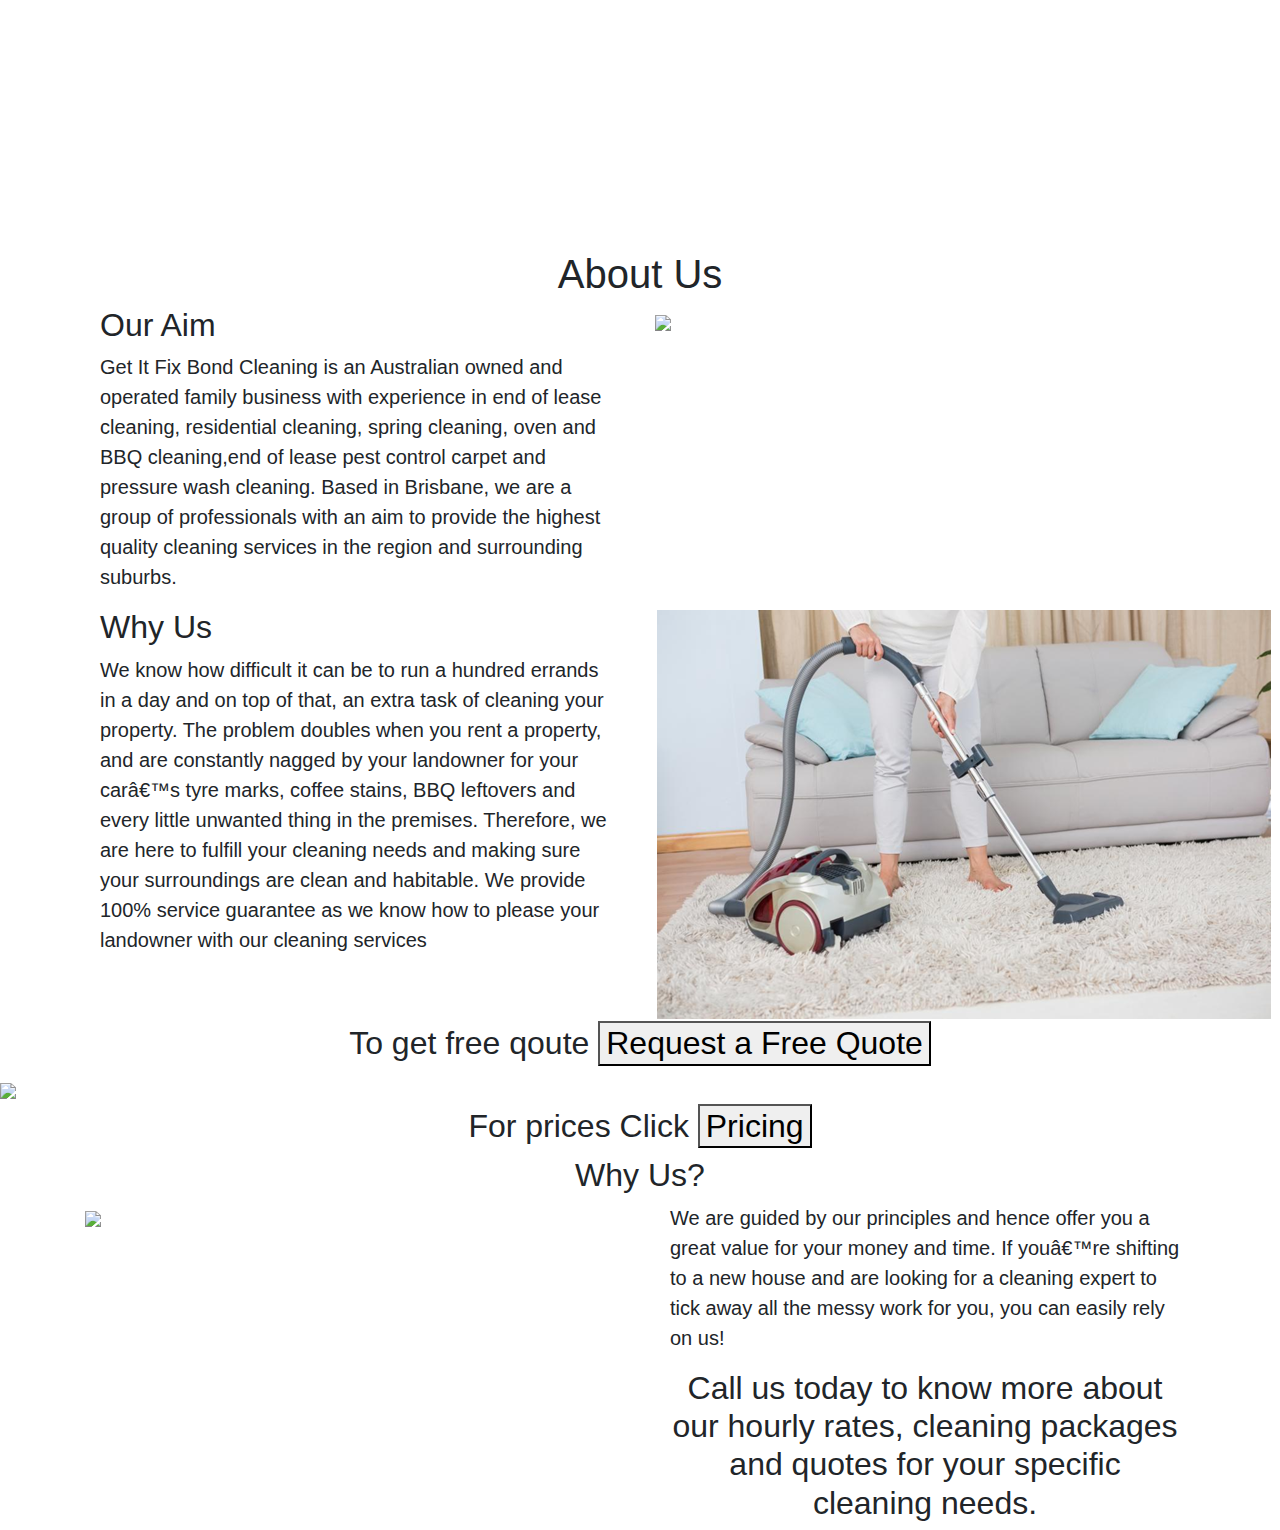
==== about_us.html @ 314d9e24 "Add files via upload" ====
<!DOCTYPE html>
  
  <html>
    <head>
     <!-- link to external css file -->
      <link type="text/css" rel="stylesheet" href="css/style.css">
      <link type="text/css" rel="stylesheet" href="css/main-responsive.css" media="screen and (max-width: 900px)">
      <link type="text/css" rel="stylesheet" href="css/responsive.css" media="screen and (max-width: 750px)">
      <link href="libs/bootstrap/css/bootstrap.min.css" rel="stylesheet">
      <script src="libs/bootstrap/js/bootstrap.min.js"></script>
      
      <!--Let browser know website is optimized for mobile-->
      <meta name="viewport" content="width=device-width, initial-scale=1.0"/><!-- 
      <meta http-equiv="Content-Type" content="text/html; charset=UTF-8">
      <meta http-equiv="X-UA-Compatible" content="IE=edge"> -->
      
      
    



    	<div class="about-top-div" >
   <h1 class="list-head " style="text-align: center;padding-top: 250px;float:center;"> About Us</h1>
  
</div>

    <div class="container">
     <div class="row">
     	<div class="col-md-6">
        <div class="container">
          <h2 class="about-into-head">Our Aim </h2>
     		<p>Get It Fix Bond Cleaning is an Australian owned and operated family business with experience in end
of lease cleaning, residential cleaning, spring cleaning, oven and BBQ cleaning,end of lease pest
control carpet and pressure wash cleaning.
Based in Brisbane, we are a group of professionals with an aim to provide the highest quality
cleaning services in the region and surrounding suburbs.
</p>
     	</div>
     </div>
     	<div class="col-md-6">
     		<img class="about-intro-img" src="images/t2.jpg">
     	</div>
     </div>
   </div>



   <div class="container">
     <div class="row">
      <div class="col-md-6">
        <div class="container">
          <h2 class="about-into-head3">Why Us </h2>
        <p>We know how difficult it can be to run a hundred errands in a day and on top of that, an extra task of
cleaning your property. The problem doubles when you rent a property, and are constantly nagged
by your landowner for your car’s tyre marks, coffee stains, BBQ leftovers and every little unwanted
thing in the premises.
Therefore, we are here to fulfill your cleaning needs and making sure your surroundings are clean
and habitable. We provide 100% service guarantee as we know how to please your landowner with
our cleaning services</p>
      </div>
     </div>
      <div class="col-md-6">
        <img class="about-intro-img" src="images/vac.png">
      </div>
     </div>
   </div>





<h2 class="about_quote text-center" > To get free qoute  <button class="about-button" type="submit">Request a Free Quote</button>
      </h2>

   <img class= "about-full-image" src= "images/h3.jpg">

   <h2 class="about_quote text-center" > For prices Click <button class="about-button" type="submit">Pricing</button>
      </h2>
       
  
   <h2 class="about-into-head2 text-center">Why Us? <br> </h2>
 <div class="container">
     <div class="row">
      <div class="col-md-6">
       <img class="about-intro-img2" src="images/t3.jpg">
     </div>
      <div class="col-md-6">
         <div class="container">
       
          <p> 
            We are guided by our principles and hence offer you a great value for your money and time. If you’re
shifting to a new house and are looking for a cleaning expert to tick away all the messy work for you,
you can easily rely on us!
          </p>

          <h2 class="about_quote text-center" > Call us today to know more about our hourly rates, cleaning packages and quotes for your specific
cleaning needs.
      </h2>
  
      </div>
      </div>
     </div>
   </div>
   
 </body>
  </html>
---- css/style.css ----
* {
    box-sizing: border-box;
}
 
html {
    width: 100%;
    min-height: 100%;
}
 

body {
    width: inherit;
    min-height: inherit;
    margin: 0;
    padding: 0;
    font-size: 1.25rem !important;
    /*position: fixed;*/
}

html, body {
    max-width: 100%;
    overflow-x: hidden;
}
.home-top-div {
  position: relative;
  width: 100%;
  height: auto;
  font-size: 18px;
  font-weight: bold;  
  background-color: #743125;
  padding: 0px 0px 20px 0px;
  color: #dbcdbd;
  /*background: linear-gradient(to right, rgb(139,195,74), rgb(0,128,0), rgb(0, 128, 64));*/
}

.home-top-info {
  margin-top: 25px;
}

.home-page-logo {
  height: 110px;
  width: 160px; 
  /*float: left; 
  margin-left: 4rem;*/
  padding: 5px 0px 15px 0px;
}


.z{
    height:500px;
}
.y{
    position:absolute;
    top:16.5%;
    left: 8%;
}

.home-item-space {
  margin-top: 10px;
}

.home-srv-img {
  height: 200px; 
  width: 300px;
}
.request-button {
  background-color: #3f7033;
  color: #dbcdbd;
  /*border-radius: 15px;*/
  border: 2px solid #3f7033;
  height: auto;
  padding: 8px;
  font-size: 16px;
  width: auto;
  /*margin-left: 10px;*/
}

.request-button:hover {
  background-color: #b24034;
}

.lifts {
  margin-top: 0px !important;
}

.nav-item {
  margin-top: 10px;
}
.nav-item-fill-back {
  background-color: #3f7033 !important;
  color: #dbcdbd !important;
}
nav {
    /*width: 99%;*/
    height: 5em;
}
/* change navbar background */
.navbar {
  background: #dbcdbd !important;

}
/* change navbar-brand color */
/*.navbar a.navbar-brand {
  color: red;
  margin-left: 20px;
  margin-right: 50px;
}*/
/* change navbar-brand color on hover */
.navbar a.navbar-brand:hover {
  color: green;
}
/*  change navbar li colors, also active one but not disabled one */
.navbar ul.navbar-nav li.nav-item a.nav-link {
  color: #743125;
  font-weight: bold;
  /*margin-left: 20px;
  margin-right: 20px;
  *//*margin-top: 20px;*/
}

.home-item-space {
    margin-top: 0px !important;
}

.navbar .nav-item .dropdown-menu {
  background: #dbcdbd;  
    text-align: center !important;
}
.navbar .nav-item .dropdown-menu .dropdown-item {
  background: #dbcdbd;
}

.dropdown-divider {
  border-top: 1px solid #743125 !important;
}
/* change navbar-toggler inside lines color (stroke) */
.navbar-light span.navbar-toggler-icon {
  background-image: url("data:image/svg+xml;charset=utf8,%3Csvg viewBox='0 0 32 32' xmlns='http://www.w3.org/2000/svg'%3E%3Cpath stroke='#dbcdbd' stroke-width='2' stroke-linecap='round' stroke-miterlimit='10' d='M4 8h24M4 16h24M4 24h24'/%3E%3C/svg%3E");
  color: black;
}
/* change hamburger button border color */
.navbar-light .navbar-toggler {
  border-color: #dbcdbd !important;
}


.fixed-back { 
  width: 100%;
  min-height: 400px;
  background-image: url('http://localhost/GetItFix/images/buck.jpg');
  background-attachment: fixed;
  padding: 0px !important;
  margin: 0px !important;
  background-repeat: no-repeat;
  background-size: cover;
}

.jumbotron {
  background-color: #dbcdbd !important;
  margin: 0px !important;
  text-align: center;
  font-size: 1.25rem;
  /*padding-left: ($spacer * .5) !important;
  padding-right: ($spacer * .5) !important;*/
}

.home-back {
  background-color: #dbcdbd !important;
}
/*.text-indent{
  margin-left: 7rem;
  margin-right: 7rem;
}*/

.jumbotron p {
  margin-bottom: 2rem;
}

.panel-transparent {
  background:  
    linear-gradient(
      rgba(0,0,0,0.3), 
      rgba(0,0,0,0.3)
    ),
    url('http://localhost/GetItFix/images/blue.jpg');
  width: 100%;
  min-height: 400px;
  /*background-image: url('http://localhost/GetItFix/images/ork1.jpg');*/
  background-attachment: fixed;
  padding: 0px !important;
  margin: 0px !important;
  background-repeat: no-repeat;
  background-size: cover;
}

.panel-transparent h2{
  /*background: rgba(122, 130, 136, 0.7)!important;*/
  text-align: center;
  padding: 20px;
}


.block {
    text-align: center;
    vertical-align: middle;
}
.circle {
    background: rgba(255, 255, 255, 0.5);
    border-radius: 50%;
    color: black;
    height: 300px;
    font-weight: bold;
    width: 300px;
    display: table;
    margin: 20px auto;
    margin-top: 5rem;
    margin-bottom: 5rem;
    padding: 20px;
}
.circle h3 {
    vertical-align: middle;
    margin-top: 10px;
}

.circle img {
    vertical-align: middle;
}

.first-block {
  margin-left: 7rem;
}

.second-block {
  margin-left: 3.5rem;
}

.main-service-box {
  /*margin-bottom: 5rem;*/
}
.services-box {
 height: 300px;
  width: auto;
  margin-left: 7rem;
  margin-right: 7rem;
  border: 1px solid red; 
}
.div-services {
  display: table;
  margin: 20px auto;
  height: auto;
  width: 300px;
  background-color: #dbcdbd;
  border: 1px solid #dbcdbd;
  text-align: center;
  z-index: 1000;
  box-shadow: 0 4px 8px 0 rgba(0, 0, 0, 0.2), 0 6px 20px 0 rgba(0, 0, 0, 0.19);
  margin-bottom: 5rem;
}

.div-services h5 {
  padding: 20px 20px 10px 20px;
}

.div-services p {
  padding: 0px 10px 20px 10px;
}

.service-btn {
    background-color: #3f7033;
    color: white;
    border: 2px solid #3f7033;
  padding: 5px 10px 5px 10px;
  margin-bottom: 10px;
}

.why {
  width: 100%;
  height: auto;
  background-color: #743125;
  color: #dbcdbd;
  text-align: center;
  padding-top: 3rem;
}

.why h2 {
  color: #00b5f1;
}

.why h4 {
  color: #00b5f1;
}

.why-img {
  margin-top: 3rem;
  width: 400px;
}

.request-form {
  width: 100%;
  height: auto;
  background-color: #d2c3ad;
  padding: 3rem;
}

.request-form h2{
  color: #743125;
  text-align: center;
}

.request-area {
}

.btn-whatever {
    background: #743125 !important;
    color: #ffffff;
    border-color: #743125 !important;

}
form {
  width: 70%;
  height: auto;
  vertical-align: middle;
  margin-left: 10rem;
  margin-top: 2rem;
  border: 4px solid #743125;
  border-radius: 10px;
  padding: 20px;  
  background-color: #d2c3ad;
  box-shadow: 0 1px 1px 0 rgba(0, 0, 0, 0.4), 0 1px 1px 0 rgba(0, 0, 0, 0.35);
}

form label {
  color: #743125; 
  font-size: 19px;
  font-weight: bold;
}

.form-control {
  background-color: #D2C3AD !important;
  border: 1px solid #dbcdbd !important;
  color: white !important;
  box-shadow: 0 1px 1px 0 rgba(0, 0, 0, 0.4), 0 1px 1px 0 rgba(0, 0, 0, 0.35);
}


.home-testimonials {
  background-image: url('http://localhost/GetItFix/images/map.jpg');
  width: 100%;
  height: auto;
  background-repeat: no-repeat;
  background-size: cover;
  opacity: 0.7;
}

.home-testimonials h2{
  /*background: rgba(115, 38, 38, 0.7);*/
  text-align: center;
  padding-top: 20px;
  color: #743125;
}

.talk-bubble {
  margin: 40px;
  display: inline-block;
  position: relative;
  width: 300px;
  height: auto;
  background-color: lightyellow;
  box-shadow: 4px 4px 8px 4px rgba(0, 0, 0, 0.4), 4px 6px 20px 4px rgba(0, 0, 0, 0.35);
}

.tri-right.btm-left:after{
  content: ' ';
  position: absolute;
  width: 0;
  height: 0;
  left: 0px;
  right: auto;
  top: auto;
  bottom: -20px;
  border: 22px solid;
  border-color: transparent transparent transparent lightyellow;
}

.tri-right.btm-right:after{
  content: ' ';
  position: absolute;
  width: 0;
  height: 0;
  left: auto;
  right: 0px;
  bottom: -20px;
  border: 12px solid;
  border-color: lightyellow lightyellow transparent transparent;
}


.talktext{
  padding: 1em;
  text-align: left;
  line-height: 1.5em;
}
.talktext p{
  /* remove webkit p margins */
  -webkit-margin-before: 0em;
  -webkit-margin-after: 0em;
}

.home-testimonials-review {
  position: relative;
  background: rgba(115, 38, 38, 0.7); 
  border-radius: 15px;
  color: white;
  width: 220px;
  padding: 10px 20px 10px 30px;
  margin: 30px 0px 0px 100px;
}

.home-round-img {
  position: absolute;
  bottom: 7.2rem;
  height: 120px;
  border: 2px solid #743125;
}

.home-round-img1 {
  position: absolute;
  bottom: 7.2rem;
  left: 19.5rem;
  height: 120px;
  border: 2px solid #743125;
}

.home-testimonials-base {
  height: 210px;
  width: 170px;
}

/*---------start of footer------------*/
footer {
  background-color: #3e4551;
  color: white;
  width: 100%;
}

.footer-copyright {
  background-color: #323741;
  color: grey;
}

.footer-copyright a{
  color: white;
}

.list-unstyled a {
  color: white;
}

.btn-footer {
  background-color: #3f7033;
  border-color: #3f7033;
}

.btn-footer:hover {
  background-color: #323741;
  border: 3px solid #3f7033;
  color: #3f7033;
}

i {
  padding: 20px;
  width: 58px;
  text-align: center;
  color: white;
  border-radius: 50%;
  z-index: 1000;
  box-shadow: 0 4px 8px 0 rgba(0, 0, 0, 0.2), 0 6px 20px 0 rgba(0, 0, 0, 0.19);  
}

i:hover {
  box-shadow: 0 4px 8px 0 rgba(0, 0, 0, 0.35), 0 6px 20px 0 rgba(0, 0, 0, 0.25);
}
.fa-facebook {
  background-color: #3B5998;  
}

.fa-twitter {
  background-color: #55acee;
}

.fa-google-plus {
  background-color: #dd4b39;
  }





/*-----------------------------CONTACT US---------------------------------*/

.contact-top-div {
   background:  
    linear-gradient(
      rgba(63, 112, 51, 0.45), 
      rgba(63, 112, 51, 0.45)
    ),
    url('http://localhost/GetItFix/images/contact-us1.jpg');
  /*background-image: url('http://localhost/GetItFix/images/contact-us.jpg');*/
  height: 250px;
  width: 100%;
  background-repeat: no-repeat;
  background-size: cover;
  color: white;
}

.contact-top-div h1 {
  padding-top: 6rem;
}

.contact-us-div {
  width: 100%;
  height: auto;
  background-color: #dbcdbd;
  color: #743125;
  padding: 50px;
}

.contact-telephone{
  height: 140px;
}
.contact-control {
  width: 30%;
  height: 50px !important;
  border-radius: 5px;
  background-color: #dbcdbd;
  border: 2px solid #743125;
  margin: 40px 0px 0px 10px;
  padding: 0px !important;
}

.btn-contact {
  background: #743125 !important;
    color: #ffffff;
    border-color: #743125 !important;
    height: 50px;
    margin: -4px 0px 0px 10px;
}

.contact-get-back {
  background-color: #3f7033;
  width: 100%;
  text-align: center;
  padding: 30px;
  /*margin-top: 20px;*/
}

.contact-fill-form {
  width: 100%;
  height: auto;
  background-color: #dbcdbd;
}

.contact-head {
  text-align: center;
  color: #743125;
}

.contact-support {
  position: absolute;
  top: 0%;
  left: 0%;
  float: left;
  height: 196px;
  margin-left: 0px !important;
}
---- css/responsive.css ----
/*.navbar ul.navbar-nav li.nav-item a.nav-link {  
  margin-left: 10px !important;
  margin-right: 10px !important;
  margin-top: 20px;
}*/

nav {
    width: 0% !important;
    height: 0em !important;
}

.navbar {
    background: #743125 !important;
}

.request-button {
	padding: 5px !important;
}

.y {
    position: absolute;
    top: 16.5%;
    left: 30% !important;
}

.navbar-collapse {
    background: #dbcdbd;
        padding: 10px 180px 10px 50px;
    position: absolute;
    right: 0px;
    top: 30px;
    box-shadow: 0 4px 8px 0 rgba(0, 0, 0, 0.2), 0 6px 20px 0 rgba(0, 0, 0, 0.19);
    z-index: 1000;
}

#menu-main-nav {
	margin-left: 50px;
}

@media screen and (max-width: 400px) {
.navbar-collapse {
        padding: 10px 120px 10px 50px;
}
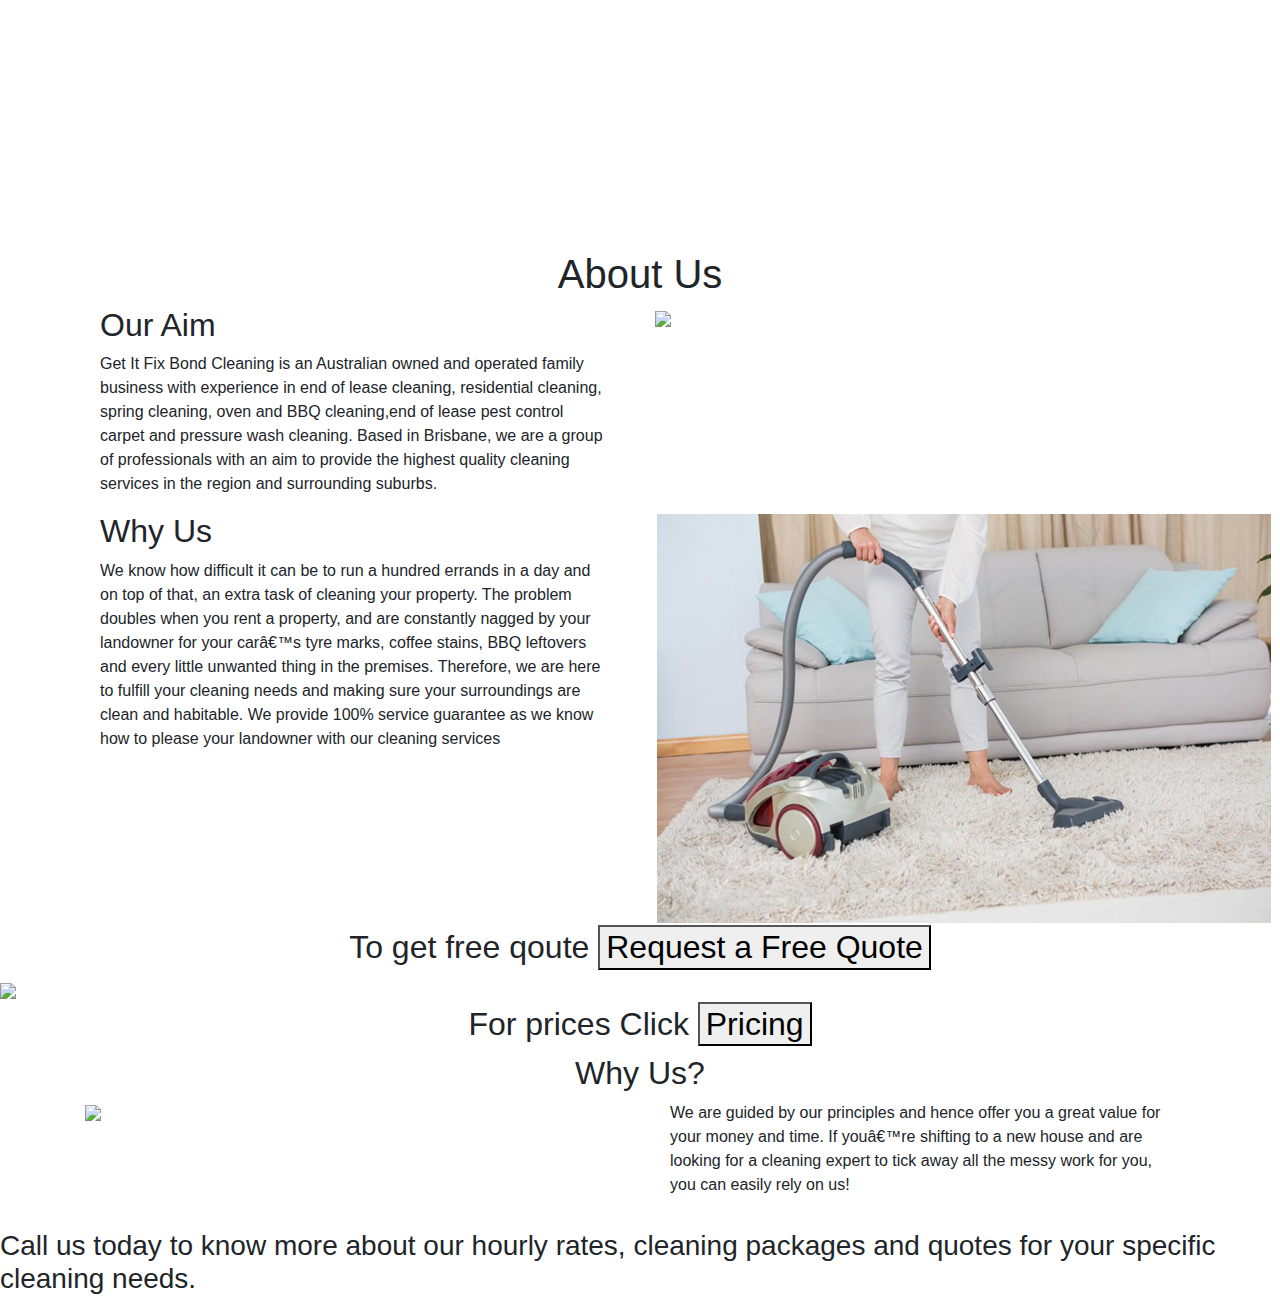
==== commit ecd48754: "Add files via upload" ====
--- a/about_us.html
+++ b/about_us.html
@@ -14,14 +14,16 @@
       <meta http-equiv="Content-Type" content="text/html; charset=UTF-8">
       <meta http-equiv="X-UA-Compatible" content="IE=edge"> -->
       
-      
+      </head>
+      <body>
     
 
 
 
     	<div class="about-top-div" >
+       
    <h1 class="list-head " style="text-align: center;padding-top: 250px;float:center;"> About Us</h1>
-  
+
 </div>
 
     <div class="container">
@@ -92,15 +94,15 @@
 shifting to a new house and are looking for a cleaning expert to tick away all the messy work for you,
 you can easily rely on us!
           </p>
-
-          <h2 class="about_quote text-center" > Call us today to know more about our hourly rates, cleaning packages and quotes for your specific
-cleaning needs.
-      </h2>
   
       </div>
       </div>
      </div>
    </div>
    
+   <div class="footer-about">
+      <p><h3>Call us today to know more about our hourly rates, cleaning packages and quotes for your specific
+          cleaning needs. </h3></p>
+    </div>
  </body>
   </html>
--- a/css/style.css
+++ b/css/style.css
@@ -13,7 +13,7 @@
     min-height: inherit;
     margin: 0;
     padding: 0;
-    font-size: 1.25rem !important;
+    font-size: 1rem !important;
     /*position: fixed;*/
 }
 
@@ -53,6 +53,7 @@
     position:absolute;
     top:16.5%;
     left: 8%;
+    z-index: 1000;
 }
 
 .home-item-space {
@@ -159,7 +160,6 @@
   background-color: #dbcdbd !important;
   margin: 0px !important;
   text-align: center;
-  font-size: 1.25rem;
   /*padding-left: ($spacer * .5) !important;
   padding-right: ($spacer * .5) !important;*/
 }
@@ -314,7 +314,7 @@
     background: #743125 !important;
     color: #ffffff;
     border-color: #743125 !important;
-
+    font-size: 1rem !important;
 }
 form {
   width: 70%;
@@ -331,7 +331,7 @@
 
 form label {
   color: #743125; 
-  font-size: 19px;
+  font-size: 1rem;
   font-weight: bold;
 }
 
@@ -339,6 +339,7 @@
   background-color: #D2C3AD !important;
   border: 1px solid #dbcdbd !important;
   color: white !important;
+  font-size: 1rem;
   box-shadow: 0 1px 1px 0 rgba(0, 0, 0, 0.4), 0 1px 1px 0 rgba(0, 0, 0, 0.35);
 }
 
@@ -352,7 +353,7 @@
   opacity: 0.7;
 }
 
-.home-testimonials h2{
+.home-testimonials h1{
   /*background: rgba(115, 38, 38, 0.7);*/
   text-align: center;
   padding-top: 20px;
@@ -406,6 +407,11 @@
   -webkit-margin-after: 0em;
 }
 
+.col-special {
+    flex: 0 0 50%;
+    max-width: 50%;
+}
+
 .home-testimonials-review {
   position: relative;
   background: rgba(115, 38, 38, 0.7); 
@@ -416,6 +422,15 @@
   margin: 30px 0px 0px 100px;
 }
 
+.home-testimonials-review1 {
+  position: relative;
+  background: rgba(115, 38, 38, 0.7); 
+  border-radius: 15px;
+  color: white;
+  width: 220px;
+  padding: 10px 20px 10px 20px;
+  margin: 30px 0px 0px 100px;
+}
 .home-round-img {
   position: absolute;
   bottom: 7.2rem;
@@ -572,4 +587,270 @@
   float: left;
   height: 196px;
   margin-left: 0px !important;
-}+}
+
+
+/*pest control css by lakhpreet singh*/
+.pest-main-img{
+  width: 100%;
+  height: 250px;
+  position: absolute;
+}
+
+.pest-top-div {
+  width: 100%;
+  height: 250px;
+  position: relative;
+}
+
+.pest-main-text {
+  color: white;
+  position: absolute;
+  top: 5rem;
+  left: 28rem;
+  z-index: 1000;
+  background-color: rgba(46, 51, 56, 0.3);
+}
+
+.pest-intro {
+  padding: 3rem 0rem 3rem 0rem;
+  background-color: #dbcdbd;
+}
+
+
+.pest-intro p {
+  margin: 10px 0px 30px 0px;
+  
+}
+
+.pest-slideshow {
+  background-color: lightgrey;
+}
+
+.pest-work {
+  background-color: #743125;
+  color: white;
+  text-align: center;
+  padding: 20px;
+}
+
+.pest-work span{
+  color: lightgrey;
+  font-size: 20px;
+}
+
+
+.slideshow-container {
+    max-width: 1000px;
+
+    position: relative;
+    margin: auto;
+  }
+
+    .active {
+    background-color: #717171;
+  }
+
+
+ .fade {
+    -webkit-animation-name: fade;
+    -webkit-animation-duration: 2.0s;
+    animation-name: fade;
+    animation-duration: 2.0s;
+  }
+
+  @-webkit-keyframes fade {
+    from {opacity: .9}
+    to {opacity: 1}
+  }
+
+  @keyframes fade {
+    from {opacity: .4}
+    to {opacity: 1}
+  }
+
+
+  @media only screen and (max-width: 300px) {
+ .text {font-size: 11px}
+  }
+  {
+  display: table;
+  margin: 10px auto;
+  height: auto;
+  width: 250px;
+  background-color: #f5f2ef;
+  border: 1px solid #ebe5e0;
+  text-align: center;
+  z-index: 1000;
+  box-shadow: 0 4px 8px 0 rgba(0, 0, 0, 0.2), 0 6px 20px 0 rgba(0, 0, 0, 0.19);
+
+}
+
+.pest-work1{
+  display: table;
+  margin: 10px auto;
+  height: 300px;
+  width: 250px;
+  background-color: #dbcdbd;
+  border: 1px solid #ebe5e0;
+  text-align: left;
+  box-shadow: 0 4px 8px 0 rgba(0,0,0,0.2), 0 6px 20px 0 rgba(0,0,0,0.19);
+  z-index: 1000;
+  font-size: 14px;
+  margin-bottom: 2rem;
+  margin-top: 4rem;
+}
+
+.pest-work1 h5 {
+  padding: 20px 20px 10px 20px;
+  background-color: #3f7033;
+  color: white;
+}
+
+
+
+.pest-work1 p {
+  padding: 0px 10px 10px 10px;
+
+  /*background-color: lightgrey;*/
+  } 
+  .pest-pic{
+    width: 100%;
+    height: auto;
+  }
+  .pest-work2{
+
+    background-color: #dbcdbd;
+  }
+
+
+
+/*------------------pricing starts-----------------*/
+
+
+
+.pricing-main-img{
+  width: 100%;
+  height: 250px;
+  position: absolute;
+}
+
+.pricing-top-div {
+  width: 100%;
+  height: 250px;
+  position: relative;
+
+}
+
+.pricing-main-text {
+  color: #743125;
+  position: absolute;
+  top: 5rem;
+  left: 35rem;
+  z-index: 1000;
+  
+
+}
+
+.pricing-main {
+  margin: 20px;
+  text-align: center;
+  text-align: left;
+  margin-top: 3rem;
+  margin-bottom: 3rem;
+  
+}
+
+
+
+.pricing1{
+  display: table;
+  margin: 10px auto;
+  height: 280px;
+  width: 250px;
+  background-color: #f5f2ef;
+  border: 1px solid #ebe5e0;
+  text-align: left;
+  box-shadow: 0 4px 8px 0 rgba(0,0,0,0.2), 0 6px 20px 0 rgba(0,0,0,0.19);
+  z-index: 1000;
+  font-size: 14px;
+  margin-bottom: 2rem;
+  margin-top: 4rem;
+}
+
+.pricing1 h5 {
+  padding: 20px 20px 10px 20px;
+  background-color: grey;
+}
+
+.pricing-color{
+  color: #dbcdbd;
+  background-color: #743125;
+  text-align: center;
+  padding: 30px;
+}
+
+.pricing-color {
+  background color: #743125;
+}
+
+
+.pricing1 p {
+  padding: 0px 10px 10px 10px;
+}
+
+table {
+  font-family: arial, sans-serif;
+  border-collapse: collapse;
+  width: 100%;
+  margin-top: 30px;
+  margin-bottom: 30px;
+}
+
+td, th {
+  border: 1px solid #dddddd;
+  text-align: left;
+  padding: 8px;
+}
+
+tr:nth-child(even) {
+  background-color: #dddddd;
+}
+
+.pricing-text {
+  margin: 20px;
+  text-align: center;
+  text-align: left;
+  margin-top: 3rem;
+}
+
+
+.pricing-text p {
+  margin: 10px 0px 30px 0px;
+  
+}
+.pricing-pest{
+  float: right;
+
+}
+
+}
+.pricing-cleaning{
+  float: right;
+
+}
+
+}
+.pricing-lawn{
+  float: right;
+
+}
+
+
+
+
+
+  
+
+
+
--- a/css/responsive.css
+++ b/css/responsive.css
@@ -37,7 +37,94 @@
 	margin-left: 50px;
 }
 
-@media screen and (max-width: 400px) {
+.div-services {
+    width: 300px;
+}
+
+.home-srv-img {
+  height: 200px; 
+  width: 300px;
+}
+
+@media screen and (max-width: 430px) {
 .navbar-collapse {
         padding: 10px 120px 10px 50px;
+}
+
+.div-services {
+    width: 300px;
+}
+
+.home-srv-img {
+  height: 200px; 
+  width: 300px;
+}
+
+form {
+    width: 100%;
+    margin-left: 0rem;
+}
+
+.home-testimonials-review1 {
+    margin: 30px 0px 0px 30px;
+}
+
+.home-round-img1 {
+    left: 15rem;
+}
+}
+
+@media screen and (max-width: 380px) {
+.home-testimonials-review1 {
+    margin: 30px 0px 0px 20px;
+}
+
+.home-round-img1 {
+    left: 14rem;
+}
+
+.talk-bubble {
+    margin: 20px;
+    width: 230px;
+}
+}
+
+@media screen and (max-width: 360px) {
+.home-round-img {
+    left: 2.5rem;
+}
+
+.home-testimonials-review {
+    width: 200px;
+    padding: 10px 20px 10px 55px;
+}
+
+.talk-bubble {
+    margin: 40px;
+}
+}
+
+@media screen and (max-width: 320px) {
+.talk-bubble {
+    margin: 20px;
+    width: 200px;
+}
+
+.home-round-img {
+    left: 1.5rem;
+}
+
+.home-testimonials-review {
+    width: 160px;
+    padding: 10px 20px 10px 40px;
+}
+
+.home-round-img1 {
+    left: 11.5rem;
+    bottom: 6.5rem;
+}
+
+.home-testimonials-review1 {
+    width: 180px;
+}
 }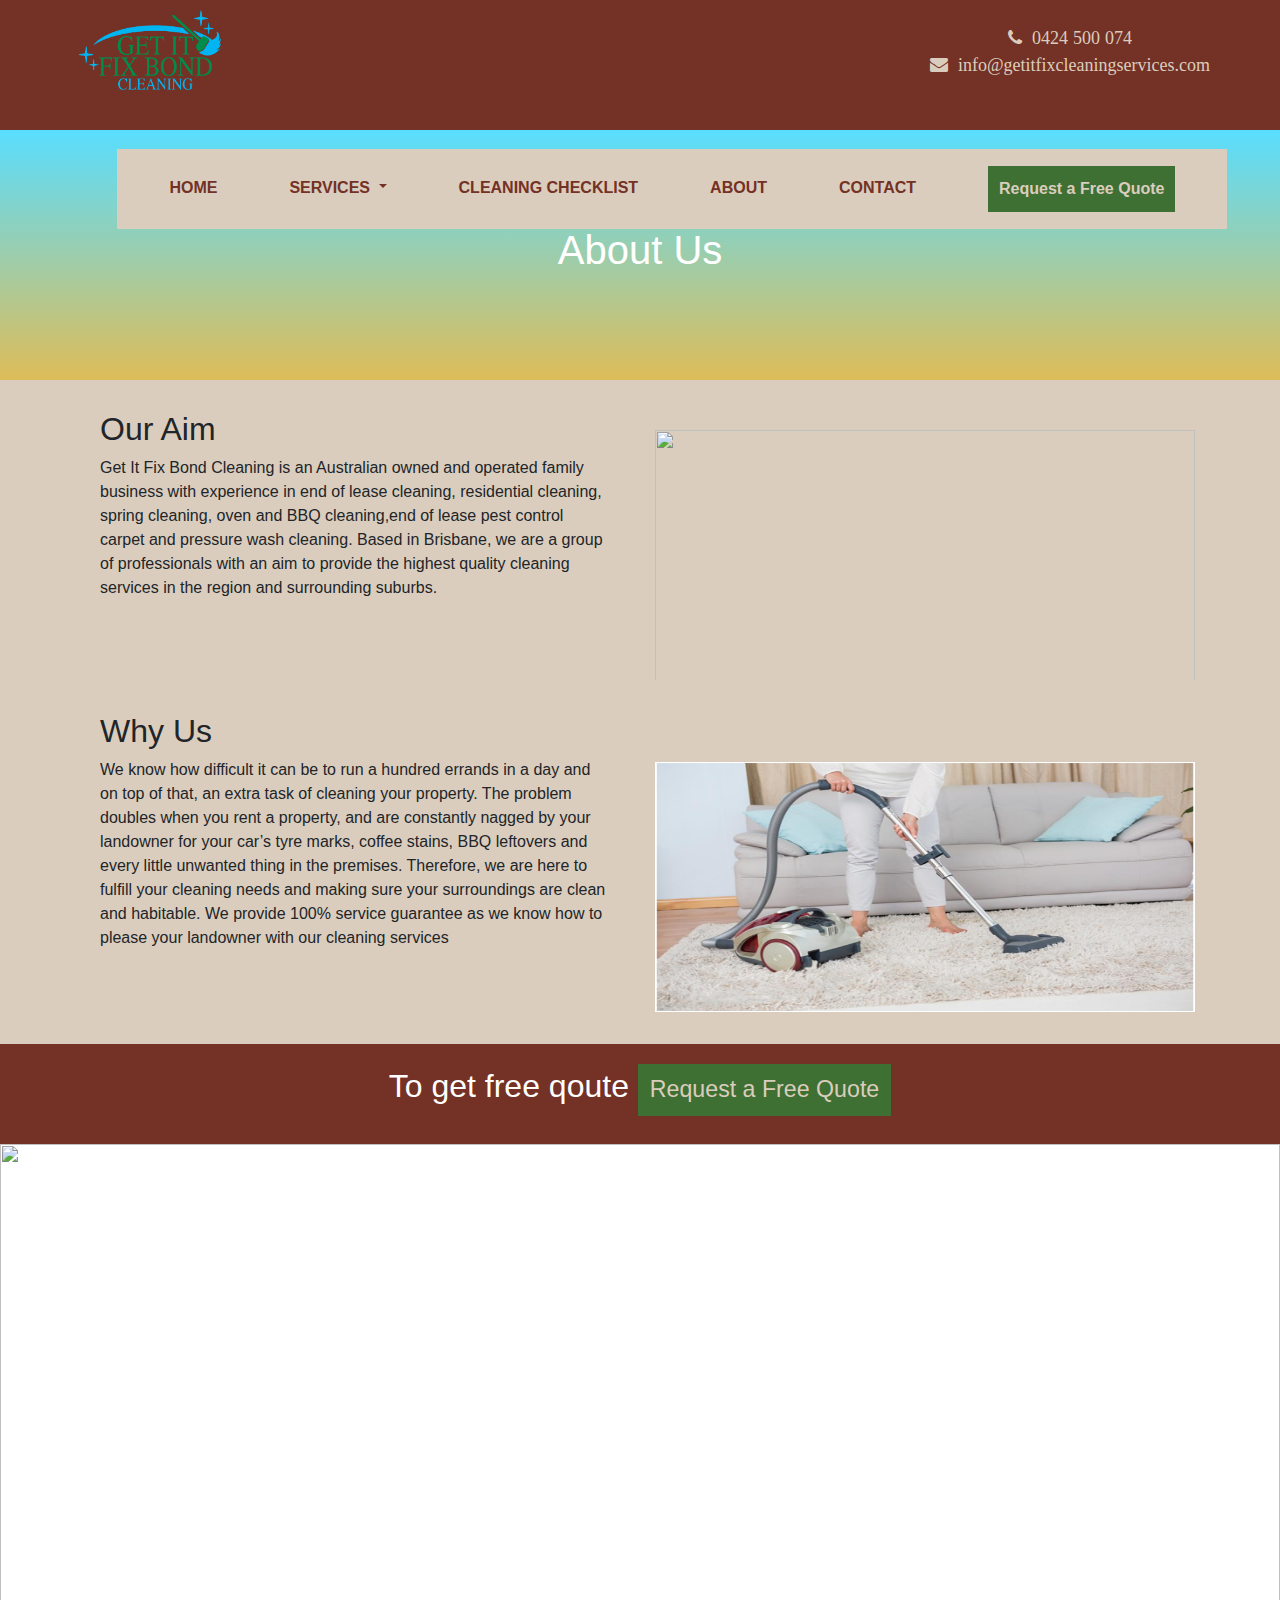
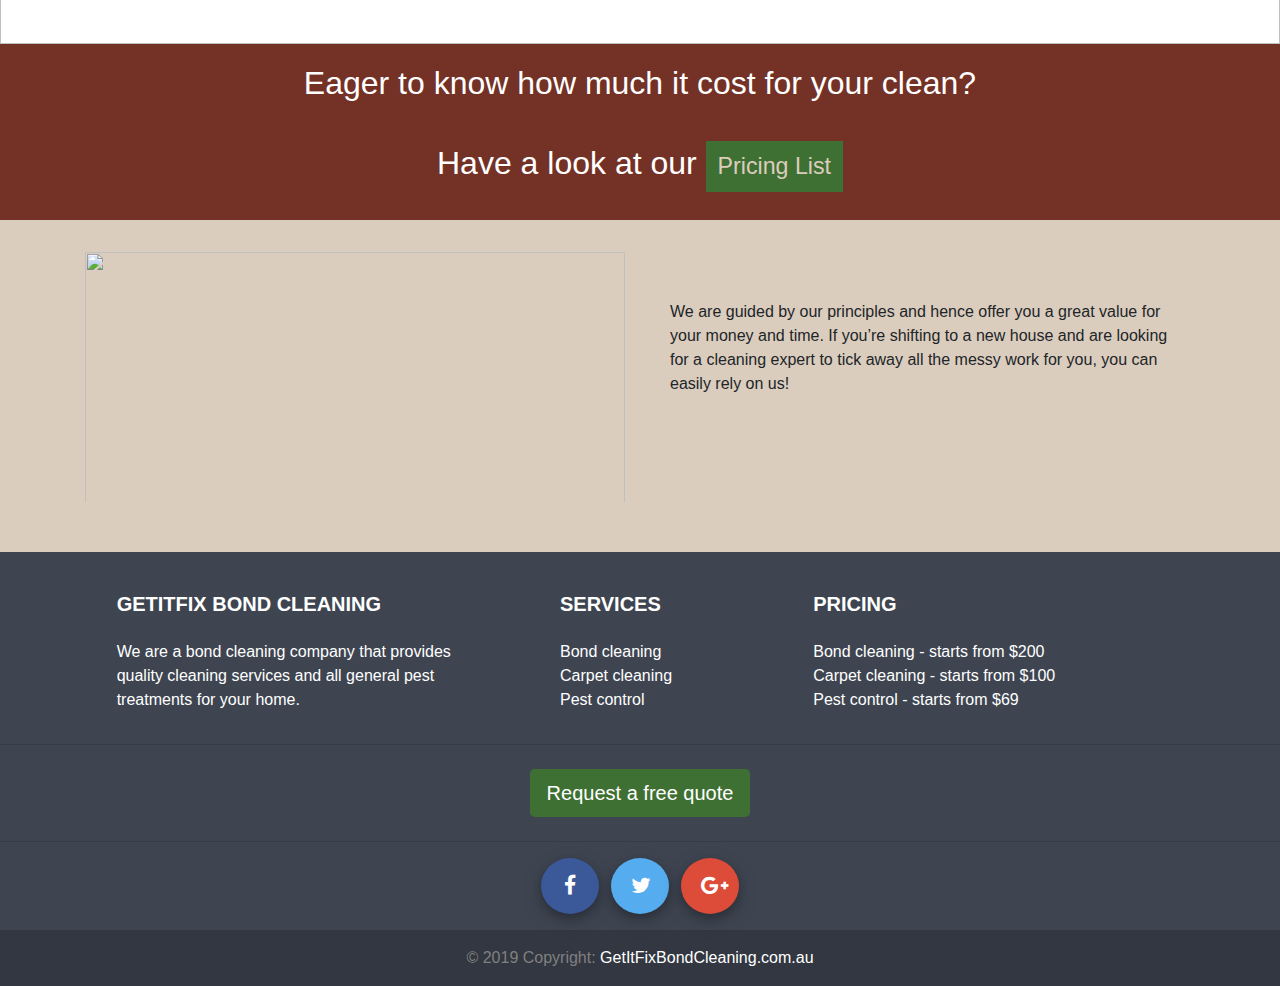
==== commit 449b43f5: "Bug Fixing in about us and checklist page" ====
--- a/about_us.html
+++ b/about_us.html
@@ -1,31 +1,76 @@
-<!DOCTYPE html>
-  
-  <html>
-    <head>
-     <!-- link to external css file -->
-      <link type="text/css" rel="stylesheet" href="css/style.css">
-      <link type="text/css" rel="stylesheet" href="css/main-responsive.css" media="screen and (max-width: 900px)">
-      <link type="text/css" rel="stylesheet" href="css/responsive.css" media="screen and (max-width: 750px)">
-      <link href="libs/bootstrap/css/bootstrap.min.css" rel="stylesheet">
-      <script src="libs/bootstrap/js/bootstrap.min.js"></script>
-      
-      <!--Let browser know website is optimized for mobile-->
-      <meta name="viewport" content="width=device-width, initial-scale=1.0"/><!-- 
-      <meta http-equiv="Content-Type" content="text/html; charset=UTF-8">
-      <meta http-equiv="X-UA-Compatible" content="IE=edge"> -->
-      
-      </head>
-      <body>
-    
-
-
-
-    	<div class="about-top-div" >
-       
-   <h1 class="list-head " style="text-align: center;padding-top: 250px;float:center;"> About Us</h1>
-
-</div>
-
+<!doctype html>
+<html>
+
+<head>
+    <meta charset="utf-8">
+    <meta name="viewport" content="width=device-width, initial-scale=1.0">
+    <title>GetItFix: About us</title>
+    <link rel="stylesheet" type="text/css" href="css/style.css" />
+    <link href="libs/bootstrap/css/bootstrap.min.css" rel="stylesheet">
+    <link rel="stylesheet" href="css/responsive3.css" media="screen and (max-width: 1075px)" />
+    <link rel="stylesheet" href="css/responsive2.css" media="screen and (max-width: 1024px)" />
+    <link rel="stylesheet" href="css/responsive1.css" media="screen and (max-width: 768px)" />
+    <link rel="stylesheet" href="css/responsive.css" media="screen and (max-width: 650px)" />
+    <link rel="stylesheet" href="https://cdnjs.cloudflare.com/ajax/libs/font-awesome/4.7.0/css/font-awesome.min.css">
+    <script src="libs/jquery-3.3.1.min.js"></script>
+    <script type="text/javascript" src="js/index.js"></script>
+    <script src="libs/bootstrap/js/bootstrap.min.js"></script>
+
+</head>
+<body>
+  <div class="home-header">
+            <div class="home-top-div">
+              <div class="container">
+              <div class="row">
+                <div class="col-special text-center">
+              <img class="home-page-logo float-md-left" src="images/logo_getitfix.png"> 
+            </div>
+            <div class="col-special text-center">
+            <div class="home-top-info float-md-right">
+                <div class="fa fa-phone">
+                  <span style="margin-left: 5px;">0424 500 074</span>
+            </div><br>
+            <div class="fa fa-envelope">
+            <span style="margin-left: 5px;">info@getitfixcleaningservices.com</div></span>          
+          </div>
+        </div>
+        </div>
+      </div>
+    </div>
+
+    <div class="container y">
+  <nav class="navbar navbar-expand-md navbar-light container">
+ <!--  <a class="navbar-brand" href="#"><img src="images/logo_getitfix.png" style="height: 100px; width: 100px;"> </a> -->
+  <button class="navbar-toggler" type="button" data-toggle="collapse" data-target="#navbarNav" aria-controls="navbarNav" aria-expanded="false" aria-label="Toggle navigation">
+    <span class="navbar-toggler-icon"></span>
+  </button>
+  <div class="collapse navbar-collapse" id="navbarNav">
+    <ul id="menu-main-nav" class="navbar-nav nav-fill w-100">
+     <li id="menu-item-42" class="nav-item menu-item menu-item-type-post_type menu-item-object-page menu-item-home current-menu-item page_item page-item-6 current_page_item menu-item-42"><a href="index.html" class="nav-link">HOME</a></li>
+     <li id="menu-item-963" class="nav-item menu-item menu-item-type-post_type menu-item-object-page menu-item-963 dropdown"><a href="#" class="nav-link home-item-space dropdown-toggle" data-toggle="dropdown" data_target="dropdown_target">SERVICES
+        <span class="caret"></span></a>
+        <div class="dropdown-menu" aria-labelledby="dropdown_target">
+          <a href="bond.html" class="dropdown-item">End of Lease Cleaning</a>
+          <div class="dropdown-divider"></div>
+          <a href="carpet.html" class="dropdown-item">End of Lease Carpet Steam Cleaning</a>
+          <div class="dropdown-divider"></div>
+          <a href="pest.html" class="dropdown-item">End of Lease Pest Control</a>
+        </div>
+      </li>
+     <li id="menu-item-40" class="nav-item menu-item menu-item-type-post_type menu-item-object-page menu-item-40"><a href="checklist.html" class="nav-link">CLEANING CHECKLIST</a></li>
+     <li id="menu-item-40" class="nav-item menu-item menu-item-type-post_type menu-item-object-page menu-item-40"><a href="about_us.html" class="nav-link">ABOUT</a></li>
+     <li id="menu-item-40" class="nav-item menu-item menu-item-type-post_type menu-item-object-page menu-item-40"><a href="contact.html" class="nav-link">CONTACT</a></li>
+     <li id="menu-item-40" class="nav-item menu-item menu-item-type-post_type menu-item-object-page menu-item-40 lifts"><a href="index.html" class="nav-link"><button class="request-button" type="submit">Request a Free Quote</button></a></li>
+</ul>
+</div>
+</nav>
+</div>
+</div>
+    <div class="about-top-div text-center">
+        <h1>About Us</h1>
+    </div>
+
+    <div class="about-intro-div">
     <div class="container">
      <div class="row">
      	<div class="col-md-6">
@@ -44,9 +89,9 @@
      	</div>
      </div>
    </div>
-
-
-
+ </div>
+
+  <div class="about-why-us-div">
    <div class="container">
      <div class="row">
       <div class="col-md-6">
@@ -66,21 +111,21 @@
       </div>
      </div>
    </div>
-
-
-
-
-
+</div>
+
+
+
+<div class="button-back">
 <h2 class="about_quote text-center" > To get free qoute  <button class="about-button" type="submit">Request a Free Quote</button>
       </h2>
-
+</div>
    <img class= "about-full-image" src= "images/h3.jpg">
-
-   <h2 class="about_quote text-center" > For prices Click <button class="about-button" type="submit">Pricing</button>
+<div class="button-back">
+   <h2 class="about_quote text-center" > Eager to know how much it cost for your clean? <br><br>Have a look at our  <button class="about-button" type="submit">Pricing List</button>
       </h2>
+    </div>
        
-  
-   <h2 class="about-into-head2 text-center">Why Us? <br> </h2>
+  <div class="about-workers">
  <div class="container">
      <div class="row">
       <div class="col-md-6">
@@ -89,7 +134,7 @@
       <div class="col-md-6">
          <div class="container">
        
-          <p> 
+          <p class="about-workers-text"> 
             We are guided by our principles and hence offer you a great value for your money and time. If you’re
 shifting to a new house and are looking for a cleaning expert to tick away all the messy work for you,
 you can easily rely on us!
@@ -99,10 +144,91 @@
       </div>
      </div>
    </div>
-   
-   <div class="footer-about">
-      <p><h3>Call us today to know more about our hourly rates, cleaning packages and quotes for your specific
-          cleaning needs. </h3></p>
-    </div>
+   </div>
+   <!-- Footer -->
+ <footer class="page-footer font-small stylish-color-dark pt-4">
+    <div class="container text-center text-md-left">
+
+      <div class="row">
+
+        <div class="col-md-4 mx-auto">
+
+          <h5 class="font-weight-bold text-uppercase mt-3 mb-4">GetItFix Bond Cleaning</h5>
+          <p>We are a bond cleaning company that provides quality cleaning services and all general pest treatments for your home.</p>
+
+        </div>
+
+        <hr class="clearfix w-100 d-md-none">
+
+        <div class="col-md-2 mx-auto">
+
+          <h5 class="font-weight-bold text-uppercase mt-3 mb-4">Services</h5>
+
+          <ul class="list-unstyled">
+            <li>
+              <a href="#!">Bond cleaning</a>
+            </li>
+            <li>
+              <a href="#!">Carpet cleaning</a>
+            </li>
+            <li>
+              <a href="#!">Pest control</a>
+            </li>
+            
+          </ul>
+
+        </div>
+      <div class="col-md-4 mx-auto">
+          <h5 class="font-weight-bold text-uppercase mt-3 mb-4">Pricing</h5>
+          <p>Bond cleaning - starts from $200
+            <br>
+          Carpet cleaning - starts from $100
+          <br>
+          Pest control - starts from $69
+        </p>
+
+        </div>
+        
+      </div>
+
+    </div>
+
+    <hr>
+
+    <ul class="list-unstyled list-inline text-center py-2">
+      
+      <li class="list-inline-item">
+        <a href="#!" class="btn btn-footer btn-lg btn-rounded">Request a free quote</a>
+      </li>
+    </ul>
+
+    <hr>
+
+    <ul class="list-unstyled list-inline text-center">
+      <li class="list-inline-item">
+        <a href="#">
+          <i class="fa fa-facebook fa-lg"> </i>
+        </a>
+      </li>
+      <li class="list-inline-item">
+        <a href="#">
+          <i class="fa fa-twitter fa-lg"> </i>
+        </a>
+      </li>
+      <li class="list-inline-item">
+        <a href="#">
+          <i class="fa fa-google-plus fa-lg"> </i>
+        </a>
+      </li>
+     
+    </ul>
+
+    <div class="footer-copyright text-center py-3">© 2019 Copyright:
+      <a href="https://mdbootstrap.com/education/bootstrap/">GetItFixBondCleaning.com.au</a>
+    </div>
+
+</footer> 
+<!-- Footer -->
+
  </body>
   </html>
--- a/css/style.css
+++ b/css/style.css
@@ -68,16 +68,19 @@
   background-color: #3f7033;
   color: #dbcdbd;
   /*border-radius: 15px;*/
-  border: 2px solid #3f7033;
+  border: 3px solid #3f7033;
   height: auto;
   padding: 8px;
   font-size: 16px;
   width: auto;
+  font-weight: bold;
   /*margin-left: 10px;*/
 }
 
 .request-button:hover {
-  background-color: #b24034;
+  background-color: #dbcdbd;
+  color: #3f7033;
+
 }
 
 .lifts {
@@ -516,8 +519,8 @@
 .contact-top-div {
    background:  
     linear-gradient(
-      rgba(63, 112, 51, 0.45), 
-      rgba(63, 112, 51, 0.45)
+      rgba(63, 112, 51, 0.65), 
+      rgba(63, 112, 51, 0.65)
     ),
     url('http://localhost/GetItFix/images/contact-us1.jpg');
   /*background-image: url('http://localhost/GetItFix/images/contact-us.jpg');*/
@@ -589,7 +592,6 @@
   margin-left: 0px !important;
 }
 
-
 /*pest control css by lakhpreet singh*/
 .pest-main-img{
   width: 100%;
@@ -598,9 +600,22 @@
 }
 
 .pest-top-div {
-  width: 100%;
+   background:  
+    linear-gradient(
+      rgba(63, 112, 51, 0.65), 
+      rgba(63, 112, 51, 0.65)
+    ),
+    url('http://localhost/GetItFix/images/grass1.jpg');
+  /*background-image: url('http://localhost/GetItFix/images/contact-us.jpg');*/
   height: 250px;
-  position: relative;
+  width: 100%;
+  background-repeat: no-repeat;
+  background-size: cover;
+  color: white;
+}
+
+.pest-top-div h1 {
+  padding-top: 6rem;
 }
 
 .pest-main-text {
@@ -624,7 +639,7 @@
 }
 
 .pest-slideshow {
-  background-color: lightgrey;
+  background-color: #dbcdbd;
 }
 
 .pest-work {
@@ -846,11 +861,436 @@
 
 }
 
-
-
-
-
+/*carpet cleaning done by manjeet kaur*/
+.carpet-top-div {
+   background:  
+    linear-gradient(
+      rgba(63, 112, 51, 0.65), 
+      rgba(0, 102, 204, 0.65)
+    ),
+    url('http://localhost/Bond/images/bond51.jpg');
+  /*background-image: url('http://localhost/GetItFix/images/contact-us.jpg');*/
+  height: 250px;
+  width: 100%;
+  background-repeat: no-repeat;
+  background-size: cover;
+  color: white;
+}
+
+.carpet-top-div h1 {
+  padding-top: 6rem;
+}
+
+.carpet-intro-div {  
+  padding: 3rem 0rem 3rem 0rem;
+  background-color: #dbcdbd;
+}
+
+.carpet-main-img{
+  width :100%;
+  height :250px;
+  position: absolute;
+}
+
+
+.carpet-top-div{
+  width: 100%;
+  height: 250px;
+  background-color: #dcbdbd;
+}
+
+.carpet-vacuum-div {
+    overflow: hidden;
+}
+.carpet-vacuum-img {
+    float: right;
+    width: 180px;
+    height: 360px;
+    background-color: #3F7033;
+}
+.carpet-vacuum-text-div {
+    overflow: hidden;
+    height: 360px;
+    background-color: #3F7033;
+}
+
+.carpet-vacuum-text {
+    margin-top: 20px;
+    height: 320px;
+    padding: 90px 50px 20px 150px;
+    background-color: #dbcdbd;
+    font-size: 1.75rem;
+}
+
+.vacuumpic {
+    height: 360;
+    width: 180;
+    position: absolute;
+}
+
+.carpet-price-starsts{
+  padding:30px;
+  text-align: center;
+  background-color:#743125;
+  color: #dbcdbd;
+}
+.carpet-price{  
+  background-color: #3F7033;
+  width: auto;
+  margin-left: 15rem;
+    font-size: 1.75rem;
+    padding: 10px 20px 10px 20px;
+
+  color: #dbcdbd;
+  border: 3px solid #3F7033;
+}
+.carpet-price:hover{
+background-color: #dbcdbd;
+  color: #3F7033;
+  /*font-weight: bold;*/
+}
+.carpet-process{
+  background-color:#dbcdbd;
+    padding-top: 20px;
+}
+.carpet-work-process{
+  display: table;
+  margin: 20px auto;
+  height: 400px;
+  width: 300px;
+  background-color: #dbcdbd;
+  border: 1px solid #dbcdbd;
+  text-align: center;
+  z-index: 1000;
+  box-shadow: 0 4px 8px 0 rgba(0, 0, 0, 0.2), 0 6px 20px 0 rgba(0, 0, 0, 0.19);
+  margin-bottom: 5rem;
+}
+
+.carpet-work-process h5 {
+  padding: 20px 20px 10px 20px;
+}
+.carpet-work-process p {
+  padding: 0px 10px 20px 10px;
+}
+.process-heading{
+  text-align: center;
+  padding: 14px 30px;
+  margin-top: 20px;
+}
+.carpet-process-img{
+  height: 200px; 
+    width: 300px;
+}
+
+
+/*..........bond cleaning..............*/
+.bond-main-img{
+  width :100%;
+  height :250px;
+  position: absolute;
+}
+.bond-top-div{
+  background:  
+    linear-gradient(
+      rgba(63, 112, 51, 0.65), 
+      rgba(0, 102, 204, 0.65)
+    ),
+    url('http://localhost/Bond/images/bond-cleaning-back.jpg');
+  /*background-image: url('http://localhost/GetItFix/images/contact-us.jpg');*/
+  height: 250px;
+  width: 100%;
+  background-repeat: no-repeat;
+  background-size: cover;
+  color: white;
+}
+
+.bond-top-div h1 {
+  padding-top: 6rem;
+}
+
+.bond-main-text{
+  color: white;
+  position: absolute;
+  top: 5rem;
+  left: 29rem;
+  z-index: 1000;
+  background-color: rgba(46, 51, 56, 0.3);
+}
+.bond-intro{
+  padding: 3rem 0rem 3rem 0rem;
+  background-color: #dbcdbd;
+}
+.bond-main-img{
+  width :100%;
+  height :250px;
+  position: absolute;
+}
+.bond-services{
+    background:  
+    linear-gradient(
+      rgba(204, 153, 0, 0.45), 
+      rgba(153, 204, 255, 0.45)
+    ),
+    url('http://localhost/GetItFix/images/banner1.jpg');
+  /*background-image: url('http://localhost/GetItFix/images/contact-us.jpg');*/
+  height: auto;
+  width: 100%;
+  background-repeat: no-repeat;
+  background-size: cover;
   
 
-
-
+}
+.bond-service-heading{
+  padding: 2rem 0rem 2rem 0rem;
+    background-color: #743125;
+    color: #dbcdbd;
+}
+.bond-services-list{
+  
+    padding: 2rem 0rem 2rem 30rem;
+}
+.bond-images{
+  height: 30px;
+  width: 30px;
+  margin-right: 20px;
+}
+
+.bond-services-ul li{
+  list-style: none;
+  margin-bottom: 20px;
+  font-size: 1.45rem;
+  opacity: 2000;
+}
+.bond-quote{
+  padding: 2rem 0rem 2rem 0rem;
+  background-color: #743125;
+  color: #dbcdbd;
+  align-content: center;
+}
+.bond-quote-button{
+  background-color: #3F7033;
+  border: 3px solid #3F7033;
+  color: #dbcdbd;
+  margin: 20px 0px 0px 35px;
+  padding: 15px  15px 15px 15px;
+}
+
+.bond-quote-button:hover {
+  background-color: #743125;
+  color: #3F7033;
+  font-weight: bold;
+}
+
+.bond-faq{
+  background-color: #dbcdbd;
+}
+.bond-faq-heading{
+  padding: 2rem 0rem 2rem 0rem;
+  text-align: center;
+}
+.bond-faq-list{
+  margin-top: 10px;
+}
+.bond-faq-content{
+  background-color: #3F7033;
+  border: 1px solid #dbcdbd;
+  z-index: 1000;
+  box-shadow: 0 4px 8px 0 rgba(0, 0, 0, 0.2), 0 6px 20px 0 rgba(0, 0, 0, 0.19);
+}
+.bond-faq-content P{
+  padding: 0px 10px 20px 10px;
+} 
+.bond-faq-btnS{
+  background-color: #3F7033;
+  color: #dbcdbd;
+}
+/*about-us done by ninderpal*/
+/*bug fixing and responsiveness done by Pawandeep kaur*/
+
+.about-top-div {
+  background:  
+    linear-gradient(
+      rgba(0, 204, 255, 0.65), 
+      rgba(204, 153, 0, 0.65)
+    ),
+    url('http://localhost/Bond/images/slide2.jpg');
+  /*background-image: url('http://localhost/GetItFix/images/contact-us.jpg');*/
+  height: 250px;
+  width: 100%;
+  background-repeat: no-repeat;
+  background-size: cover;
+  color: white;
+}
+
+.about-top-div h1 {
+  padding-top: 6rem;
+}
+
+.about-intro-img {
+  height: 300px;
+  width: 100%;
+}
+
+
+.about-into-head{
+    padding-top: 30px; 
+}
+
+.about-intro-img{
+  color: #3f7033;
+    padding-top: 50px;
+    height: 300px;
+    width: 100%; 
+    margin-bottom: 2rem;
+}
+
+.list-head{
+  color: #3f7033;
+  position: absolute;
+  top: 5rem;
+  left: 28rem;
+  z-index: 1000;
+  background-color: rgba(46, 51, 56, 0.3);
+}
+
+.about-intro-div {
+  background-color: #dbcdbd;
+  
+}
+
+.about-why-us-div {
+  background-color: #dbcdbd;
+}
+.about-into-head2{
+    padding-top: 50px; 
+}
+
+.about-intro-img2{
+  height: 300px;
+  width: 100%;
+  padding-bottom: 50px;
+  opacity: 10;
+}
+
+.footer {
+  position: fixed;
+  left: 0;
+  bottom: 0;
+  width: 100%;
+  background-color: red;
+  color: white;
+  text-align: center;
+}
+
+.footer-about{
+  left: 0;
+  bottom: 0;
+  width: 100%;
+  background-color: rgb(150, 103, 105);
+  color: white;
+  text-align: center;
+  background-color: #743125
+
+}
+.about-button {
+  background-color: #3f7033 ;
+  color: #dbcdbd ;
+  border: 2px solid #3f7033 ;
+  height: auto;
+  padding: 10px;
+  font-size: 1.45rem;
+  width: auto;
+
+}
+
+.about-workers-text {
+  margin-top: 3rem;
+}
+.about-workers {
+  background-color: #dbcdbd;
+  padding-top: 2rem;
+}
+
+.button-back{
+  background-color: #743125;
+  padding: 20px 0px 20px 0px;
+  color: white;
+}
+
+
+.about-button:hover {
+  background-color: #743125;
+}
+
+.about-full-image {
+  width:100%;
+  height: 500px;
+}
+
+.footer-about
+{
+  background-color: ##3f7033 !important;
+
+}
+
+
+
+/*checklist bug fixing done by Pawandeep kaur*/
+
+
+.Checklist-top-div {
+   background:  
+    linear-gradient(
+      rgba(51, 51, 204, 0.65), 
+      rgba(0, 153, 51, 0.65)
+    ),
+    url('http://localhost/Bond/images/service2.jpg');
+  /*background-image: url('http://localhost/GetItFix/images/contact-us.jpg');*/
+  height: 250px;
+  width: 100%;
+  background-repeat: no-repeat;
+  background-size: cover;
+  color: white;
+}
+
+.Checklist-top-div h1 {
+  padding-top: 6rem;
+}
+
+.check-head{
+  padding: 20px;
+  background-color: #743125;
+  color: #dbcdbd;
+}
+
+.checklist-head{
+  padding: 20px 0px 0px 20px;
+    }
+
+.checklist-img {
+  /*border: 2px solid red;*/
+  height: 300px;
+  width: 300px;
+  margin: 0px 0px 20px 0px;
+}
+
+.list-img1{
+  height:400px;
+ padding-top: 20px;
+
+}
+
+.list-img2{
+  padding-top: 20px;
+  width: 100%;
+  height:300px;
+}
+.checklist1{
+  background-color: #dbcdbd;
+  padding: 20px 0px 20px 0px;
+}
+
+.checklist2{
+  background-color: #c0a48c;
+  padding: 20px 0px 20px 0px;
+}--- a/css/responsive3.css
+++ b/css/responsive3.css
@@ -0,0 +1,10 @@
+.pest-work1 {
+    width: 220px;
+}
+
+@media screen and (max-width : 1075px)  {
+.y {
+	left: 4%;
+	top: 16.5%; 
+}
+}--- a/css/responsive2.css
+++ b/css/responsive2.css
@@ -0,0 +1,102 @@
+
+@media only screen 
+and (min-device-width : 1024px) 
+and (max-device-width : 1366px)  {
+    .y {
+    top: 7.25%;
+    left: 4%;
+}
+
+.pest-work1 {
+    width: 220px;
+}
+
+.carpet-vacuum-text {
+    padding: 80px 50px 20px 60px;
+    font-size: 1.75rem;
+}
+
+.carpet-price {
+    background-color: #3F7033;
+    width: auto;
+    margin-left: 15rem;
+    font-size: 1.75rem;
+    padding: 10px 20px 10px 20px;
+}
+}
+
+@media screen and (max-width : 1023px)  {
+    .y {
+	left: 4%;
+	top: 16.5%; 
+}
+}
+
+@media screen and (max-width: 1010px) {
+.y {
+    left: 2%;
+	top: 16.5%; 
+}
+}
+
+@media screen and (max-width: 991px) {
+.y {
+    left: 12%;
+	top: 16.5%; 
+}
+
+.col-md-4 {
+    flex: 1 0 100%;
+    max-width: 100%;
+}
+
+.div-services {
+    width: 500px;
+}
+
+.home-srv-img {
+  height: 300px; 
+  width: 500px;
+}
+
+.carpet-vacuum-text {
+    padding: 50px 50px 20px 100px;
+}
+
+form {
+    width: 90%;
+    margin-left: 2rem;
+}
+
+.col-md-3 {
+    -ms-flex: 0 0 25%;
+    flex: 0 0 50%;
+    max-width: 50%;
+}
+
+.pest-work1 {
+    width: 300px;
+}
+}
+
+@media screen and (max-width: 910px) {
+
+.carpet-vacuum-text {
+    padding: 30px 50px 20px 60px;
+}
+}
+
+@media screen and (max-width: 850px) {
+.y {
+    left: 8%;
+	top: 16.5%; 
+}
+
+.carpet-vacuum-text {
+    padding: 50px 50px 20px 60px;
+}
+
+.carpet-price {
+    margin-left: 10rem;
+}
+}--- a/css/responsive1.css
+++ b/css/responsive1.css
@@ -0,0 +1,191 @@
+
+@media only screen 
+and (min-device-width : 768px) 
+and (max-device-width : 1024px)  {
+
+body {
+    font-size: 1.45rem !important;
+}
+
+.home-header {
+    font-size: 1rem !important;    
+}
+    .y {
+    top: 9.5%;
+    left: 3%;
+}
+
+.col-md-4 {
+    flex: 1 0 100%;
+    max-width: 100%;
+}
+
+.div-services {
+    width: 500px;
+}
+
+.home-srv-img {
+  height: 300px; 
+  width: 500px;
+}
+
+form {
+    width: 90%;
+    margin-left: 2rem;
+}
+
+form label {
+    font-size: 1.45rem !important;
+}
+
+.form-control {
+    font-size: 1.45rem !important;
+}
+
+.btn-whatever {
+     font-size: 1.45rem !important;
+}
+
+.col-md-6 {
+    flex: 0 0 100%;
+    max-width: 100%;
+    }
+
+.talk-bubble {
+    margin: 40px 40px 40px 80px;
+    width: 500px;
+    }
+
+.home-round-img {
+    bottom: 5.2rem;
+    left: 5rem;
+    height: 150px;
+}
+
+.home-testimonials-review {
+    margin: 30px 0px 0px 185px;
+    font-size: 1.75rem;
+}
+
+.home-testimonials-review1 {
+    margin: 30px 0px 0px 115px;
+    font-size: 1.75rem;
+    width: 350px;
+}
+
+.home-round-img1 {
+    position: absolute;
+    bottom: 4.5rem;
+    /*left: : 28rem !important;*/
+    height: 170px;
+    left: 28rem;
+    border: 2px solid #743125;
+}
+
+.col-md-3 {
+    -ms-flex: 0 0 25%;
+    flex: 0 0 50%;
+    max-width: 50%;
+}
+
+.pest-work1 {
+    width: 300px;
+}
+
+.carpet-vacuum-text {
+    padding: 80px 50px 20px 60px;
+    font-size: 1.75rem;
+}
+
+.carpet-price {
+    background-color: #3F7033;
+    width: auto;
+    margin-left: 8rem;
+    font-size: 1.75rem;
+    padding: 10px 20px 10px 20px;
+}
+
+.about-full-image {
+    height: 400px;
+}
+
+.about-workers-text {
+    margin-top: 0rem;
+}
+
+.about-intro-img2 {
+    height: 300px;
+    width: 85%;
+    padding: 0px 0px 30px 70px;
+    opacity: 10;
+}
+
+.about-intro-img {
+    padding: 30px 0px 30px 50px;
+    height: 300px;
+    width: 85%;
+    margin-bottom: 2rem;
+}
+}
+
+@media screen and (max-width: 767px) {
+
+.col-special {
+    flex: 0 0 100%;
+    max-width: 100%;
+}
+
+.navbar-toggler {
+        display:block;
+    }
+
+nav {
+    width: 0% !important;
+    height: 0em !important;
+}
+
+.navbar {
+    background: #743125 !important;
+}
+
+.request-button {
+	padding: 5px !important;
+}
+
+.y {
+    position: absolute;
+    top: 16.5%;
+    left: 30% !important;
+}
+
+.navbar-collapse {
+    background: #dbcdbd;
+        padding: 10px 220px 10px 50px;
+    position: absolute;
+    right: 1px;
+    top: 30px;
+    box-shadow: 0 4px 8px 0 rgba(0, 0, 0, 0.2), 0 6px 20px 0 rgba(0, 0, 0, 0.19);
+    z-index: 1000;
+    /*padding: 20px;
+    float: left;
+    position: absolute;
+    top: 205% !important;
+    left: -80%;*/
+}
+
+#menu-main-nav {
+	margin-left: 85px;
+}
+
+.pest-work1 {
+    width: 250px;
+}
+
+.carpet-price {
+    margin-left: 5rem;
+}
+
+.about-full-image {
+    height: 400px;
+}
+}--- a/css/responsive.css
+++ b/css/responsive.css
@@ -46,6 +46,52 @@
   width: 300px;
 }
 
+.col-md-3 {
+    flex: 0 0 100%;
+    max-width: 100%;
+}
+
+.carpet-top-div h1 {
+    padding-top: 3rem;
+}
+
+.pest-work1 {
+    width: 300px;
+}
+
+.carpet-price {
+    margin-left: 3rem;
+}
+
+.about-full-image {
+    height: 300px;
+}
+
+@media screen and (max-width: 575px) {
+.carpet-price {
+    margin-left: 0.5rem;
+    font-size: 1.45rem;
+}
+
+.carpet-vacuum-text {
+    font-size: 1.45rem;
+}
+}
+
+@media screen and (max-width: 477px) { 
+.carpet-price {
+    margin-left: 0.5rem;
+    font-size: 1.25rem;
+}
+
+.carpet-vacuum-text {
+    font-size: 1.25rem;
+}
+
+.about-full-image {
+    height: 200px;
+}
+}
 @media screen and (max-width: 430px) {
 .navbar-collapse {
         padding: 10px 120px 10px 50px;
@@ -72,6 +118,27 @@
 .home-round-img1 {
     left: 15rem;
 }
+
+
+.carpet-vacuum-img {
+    width: 150px;
+}
+
+.carpet-vacuum-text {
+    padding: 80px 20px 20px 20px;
+}
+
+.carpet-price{ 
+    margin-left: 10px;
+}
+
+.about-workers-text {
+    margin-top: 0rem;
+}
+
+.about-button {
+    margin-top: 20px;
+}
 }
 
 @media screen and (max-width: 380px) {
@@ -87,6 +154,10 @@
     margin: 20px;
     width: 230px;
 }
+
+.carpet-price{ 
+    margin-left: 10px;
+}
 }
 
 @media screen and (max-width: 360px) {
@@ -101,6 +172,10 @@
 
 .talk-bubble {
     margin: 40px;
+}
+
+.carpet-vacuum-text {
+    padding: 50px 20px 20px 20px;
 }
 }
 
@@ -127,4 +202,13 @@
 .home-testimonials-review1 {
     width: 180px;
 }
+
+.carpet-price{ 
+    margin-left: 10px;
+    font-size: 1.15rem;
+}
+
+.carpet-vacuum-text {
+    font-size: 1.15rem;
+}
 }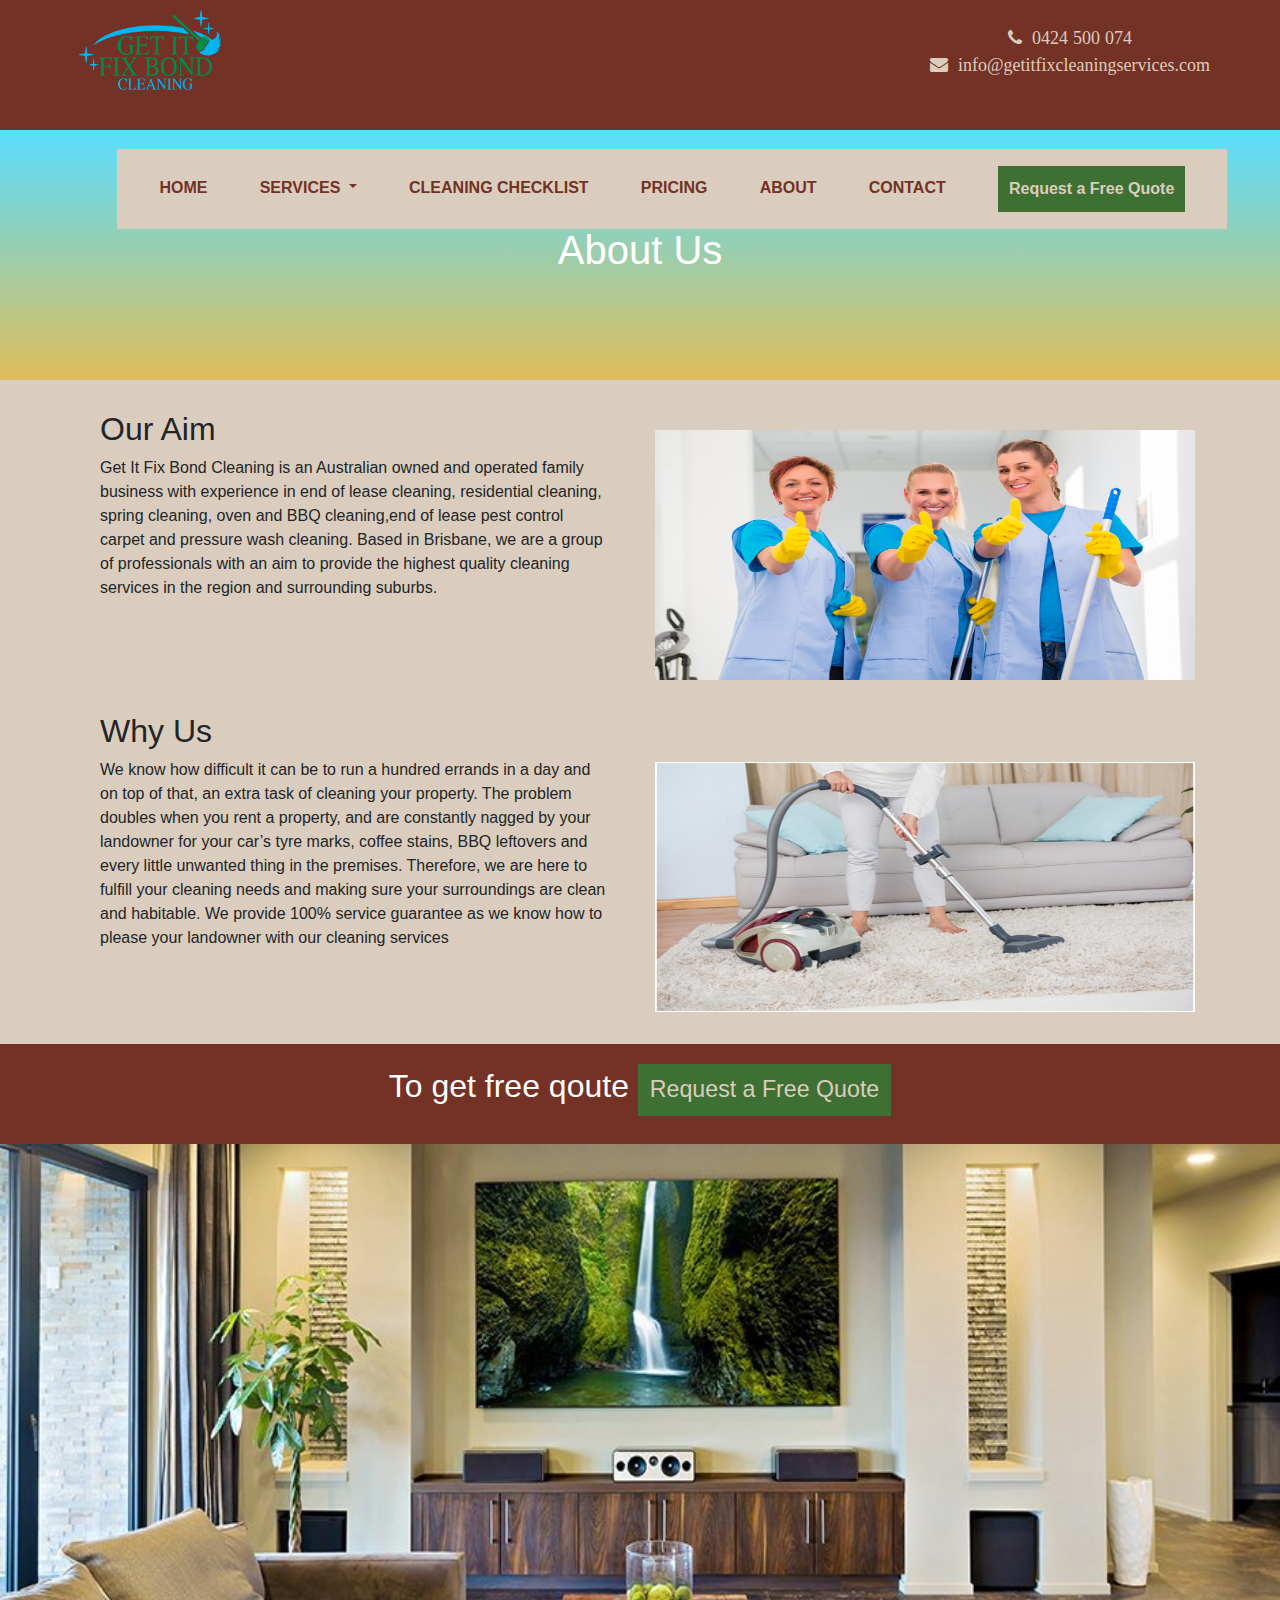
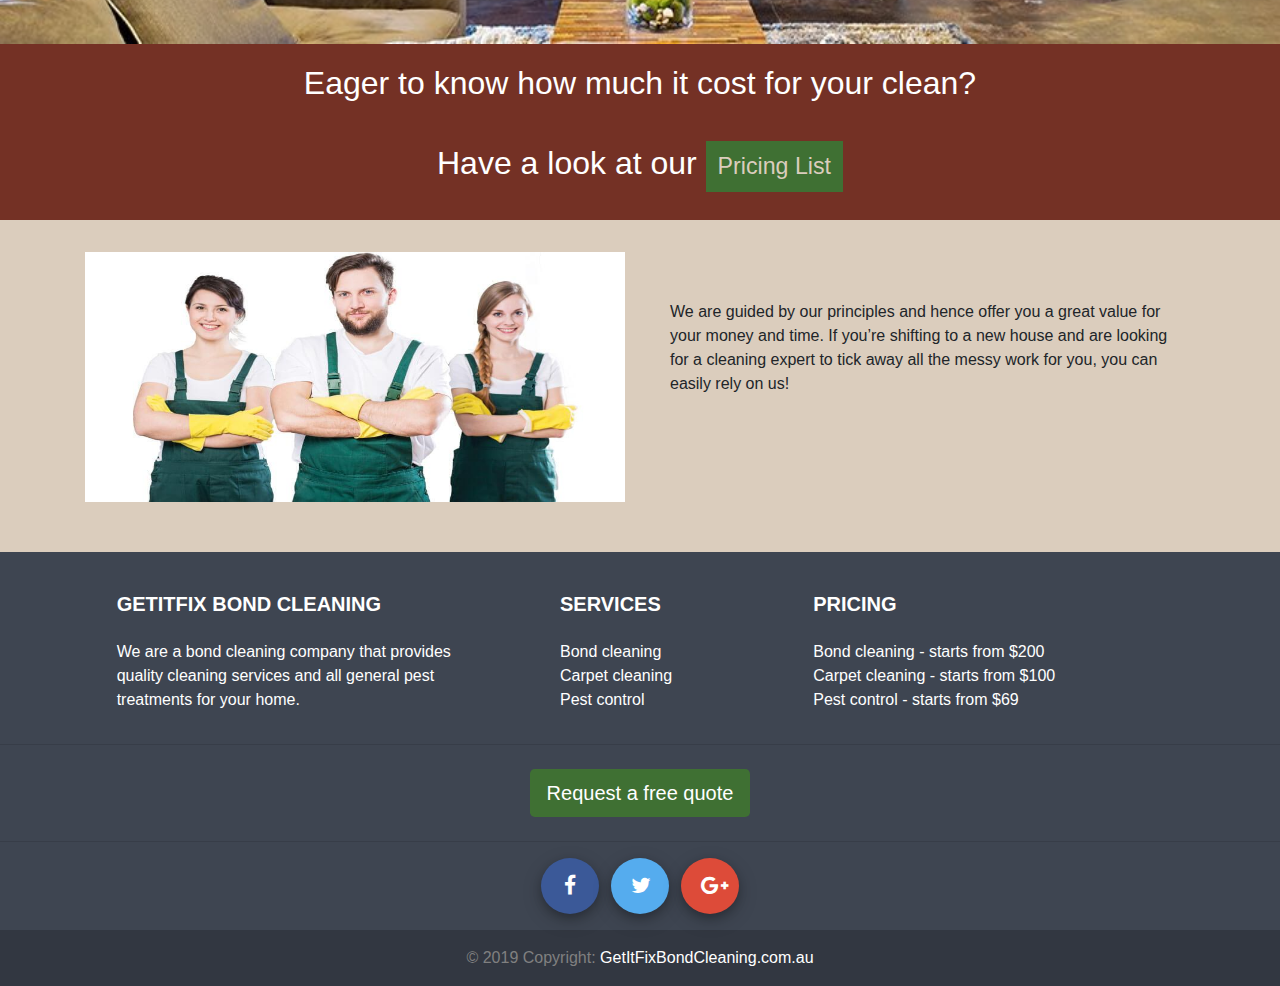
==== commit 71f90caa: "Bug Fixing in the entire project" ====
--- a/about_us.html
+++ b/about_us.html
@@ -58,6 +58,7 @@
         </div>
       </li>
      <li id="menu-item-40" class="nav-item menu-item menu-item-type-post_type menu-item-object-page menu-item-40"><a href="checklist.html" class="nav-link">CLEANING CHECKLIST</a></li>
+     <li id="menu-item-40" class="nav-item menu-item menu-item-type-post_type menu-item-object-page menu-item-40"><a href="pricing.html" class="nav-link">PRICING</a></li>
      <li id="menu-item-40" class="nav-item menu-item menu-item-type-post_type menu-item-object-page menu-item-40"><a href="about_us.html" class="nav-link">ABOUT</a></li>
      <li id="menu-item-40" class="nav-item menu-item menu-item-type-post_type menu-item-object-page menu-item-40"><a href="contact.html" class="nav-link">CONTACT</a></li>
      <li id="menu-item-40" class="nav-item menu-item menu-item-type-post_type menu-item-object-page menu-item-40 lifts"><a href="index.html" class="nav-link"><button class="request-button" type="submit">Request a Free Quote</button></a></li>
--- a/css/style.css
+++ b/css/style.css
@@ -553,7 +553,7 @@
   background-color: #dbcdbd;
   border: 2px solid #743125;
   margin: 40px 0px 0px 10px;
-  padding: 0px !important;
+  padding: 10px !important;
 }
 
 .btn-contact {
@@ -576,6 +576,7 @@
   width: 100%;
   height: auto;
   background-color: #dbcdbd;
+  padding: 2rem;
 }
 
 .contact-head {
@@ -592,6 +593,16 @@
   margin-left: 0px !important;
 }
 
+.contact-details {
+  display: table;
+  height: auto;
+  width: 300px;
+  text-align: center;
+  z-index: 1000;
+  padding: 20px;
+      font-size: 2rem;
+      color: #dbcdbd;
+}
 /*pest control css by lakhpreet singh*/
 .pest-main-img{
   width: 100%;
@@ -750,11 +761,26 @@
   position: absolute;
 }
 
+.pricing-table {
+  background-color: #dbcdbd;
+  padding: 50px;
+}
 .pricing-top-div {
-  width: 100%;
+  padding-top: 6rem;
+}
+.pricing-top-div {
+  background:  
+    linear-gradient(
+      rgba(51, 102, 255, 0.65), 
+      rgba(63, 112, 51, 0.65)
+    ),
+    url('http://localhost/GetItFix/images/pricing7.jpg');
+  /*background-image: url('http://localhost/GetItFix/images/contact-us.jpg');*/
   height: 250px;
-  position: relative;
-
+  width: 100%;
+  background-repeat: no-repeat;
+  background-size: cover;
+  color: white;
 }
 
 .pricing-main-text {
@@ -805,10 +831,6 @@
   padding: 30px;
 }
 
-.pricing-color {
-  background color: #743125;
-}
-
 
 .pricing1 p {
   padding: 0px 10px 10px 10px;
@@ -818,18 +840,20 @@
   font-family: arial, sans-serif;
   border-collapse: collapse;
   width: 100%;
-  margin-top: 30px;
-  margin-bottom: 30px;
+}
+th{
+  color: #743125;
+  font-weight: 600;
 }
 
 td, th {
-  border: 1px solid #dddddd;
+  border: 3px solid #743125;
   text-align: left;
   padding: 8px;
 }
 
 tr:nth-child(even) {
-  background-color: #dddddd;
+  background-color: #c0a48c;
 }
 
 .pricing-text {
@@ -1016,6 +1040,33 @@
   z-index: 1000;
   background-color: rgba(46, 51, 56, 0.3);
 }
+
+.bond-faq-ques {
+  display: table;
+  height: auto;
+  width: 100%;
+  background-color: #c0a48c;
+  border: 1px solid #dbcdbd;
+  text-align: center;
+  z-index: 1000;
+  box-shadow: 0 4px 8px 0 rgba(0, 0, 0, 0.2), 0 6px 20px 0 rgba(0, 0, 0, 0.05);
+  /*margin-bottom: 1rem;*/
+  padding: 10px;
+}
+
+.bond-faq-ans {
+  display: table;
+  height: auto;
+  width: 100%;
+  background-color: #c0a48c;
+  border: 1px solid #dbcdbd;
+  text-align: center;
+  z-index: 1000;
+  box-shadow: 0 4px 8px 0 rgba(0, 0, 0, 0.2), 0 6px 20px 0 rgba(0, 0, 0, 0.05);
+  margin-bottom: 1rem;
+  padding: 10px;
+}
+
 .bond-intro{
   padding: 3rem 0rem 3rem 0rem;
   background-color: #dbcdbd;
@@ -1046,7 +1097,7 @@
     color: #dbcdbd;
 }
 .bond-services-list{
-  
+    font-weight: 600;
     padding: 2rem 0rem 2rem 30rem;
 }
 .bond-images{
@@ -1083,26 +1134,35 @@
 
 .bond-faq{
   background-color: #dbcdbd;
+  padding-bottom: 2rem;
 }
 .bond-faq-heading{
   padding: 2rem 0rem 2rem 0rem;
   text-align: center;
 }
 .bond-faq-list{
-  margin-top: 10px;
-}
-.bond-faq-content{
+      margin: 10px 0px 0px 10px;
+    display: inline-block;
+    
+}
+
+.bond-faq-list h5{
+  float: left;
+}
+/*.bond-faq-content{
   background-color: #3F7033;
   border: 1px solid #dbcdbd;
   z-index: 1000;
   box-shadow: 0 4px 8px 0 rgba(0, 0, 0, 0.2), 0 6px 20px 0 rgba(0, 0, 0, 0.19);
-}
+}*/
 .bond-faq-content P{
   padding: 0px 10px 20px 10px;
 } 
 .bond-faq-btnS{
   background-color: #3F7033;
   color: #dbcdbd;
+  float: right;
+  margin: 0px 10px 0px 10px;
 }
 /*about-us done by ninderpal*/
 /*bug fixing and responsiveness done by Pawandeep kaur*/
--- a/css/responsive3.css
+++ b/css/responsive3.css
@@ -2,6 +2,9 @@
     width: 220px;
 }
 
+.bond-services-list{  
+    padding: 2rem 0rem 2rem 15rem;
+}
 @media screen and (max-width : 1075px)  {
 .y {
 	left: 4%;
--- a/css/responsive2.css
+++ b/css/responsive2.css
@@ -9,6 +9,10 @@
 
 .pest-work1 {
     width: 220px;
+}
+
+.bond-services-list{  
+    padding: 2rem 0rem 2rem 10rem;
 }
 
 .carpet-vacuum-text {
@@ -92,6 +96,10 @@
 	top: 16.5%; 
 }
 
+.bond-services-list{  
+    padding: 2rem 0rem 2rem 5rem;
+}
+
 .carpet-vacuum-text {
     padding: 50px 50px 20px 60px;
 }
--- a/css/responsive1.css
+++ b/css/responsive1.css
@@ -86,6 +86,10 @@
     -ms-flex: 0 0 25%;
     flex: 0 0 50%;
     max-width: 50%;
+}
+
+.bond-services-list{  
+    padding: 2rem 0rem 2rem 0rem;
 }
 
 .pest-work1 {
--- a/css/responsive.css
+++ b/css/responsive.css
@@ -76,6 +76,28 @@
 .carpet-vacuum-text {
     font-size: 1.45rem;
 }
+
+.bond-services-list{  
+    padding: 2rem 0rem 2rem 2rem;
+}
+
+.contact-control {
+  width: 80%;
+  height: 50px !important;
+  border-radius: 5px;
+  background-color: #dbcdbd;
+  border: 2px solid #743125;
+  margin: 40px 0px 0px 10px;
+  padding: 10px !important;
+}
+
+.contact-support {
+    display: none;
+}
+.btn-contact {
+    margin-top: 20px;
+}
+
 }
 
 @media screen and (max-width: 477px) { 
@@ -97,6 +119,22 @@
         padding: 10px 120px 10px 50px;
 }
 
+.contact-control {
+  width: 80%;
+  height: 50px !important;
+  border-radius: 5px;
+  background-color: #dbcdbd;
+  border: 2px solid #743125;
+  margin: 40px 0px 0px 10px;
+  padding: 10px !important;
+}
+
+.contact-support {
+    display: none;
+}
+.btn-contact {
+    margin-top: 20px;
+}
 .div-services {
     width: 300px;
 }
@@ -106,6 +144,10 @@
   width: 300px;
 }
 
+.bond-services-list{  
+    padding: 2rem 0rem 2rem 0rem;
+}
+
 form {
     width: 100%;
     margin-left: 0rem;
@@ -176,6 +218,10 @@
 
 .carpet-vacuum-text {
     padding: 50px 20px 20px 20px;
+}
+
+.bond-services-list{  
+    padding: 2rem 0rem 2rem 0rem;
 }
 }
 
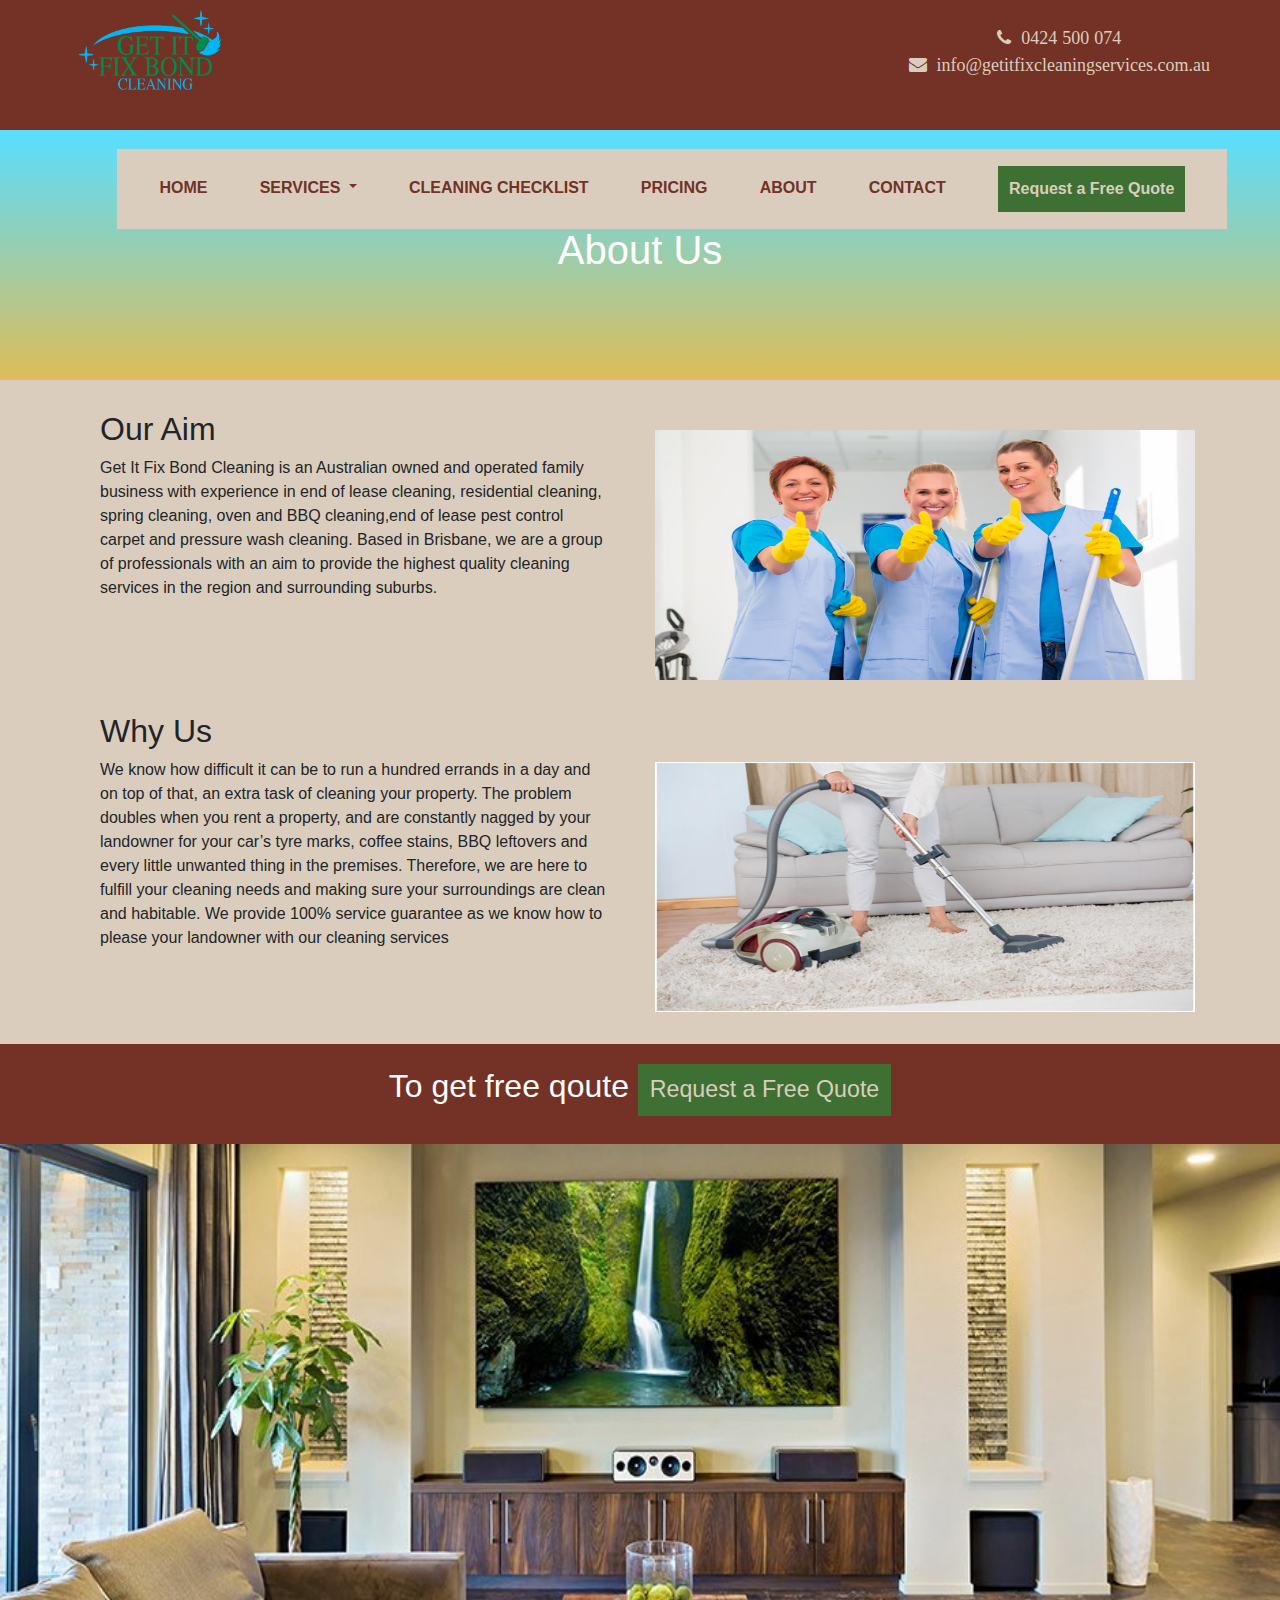
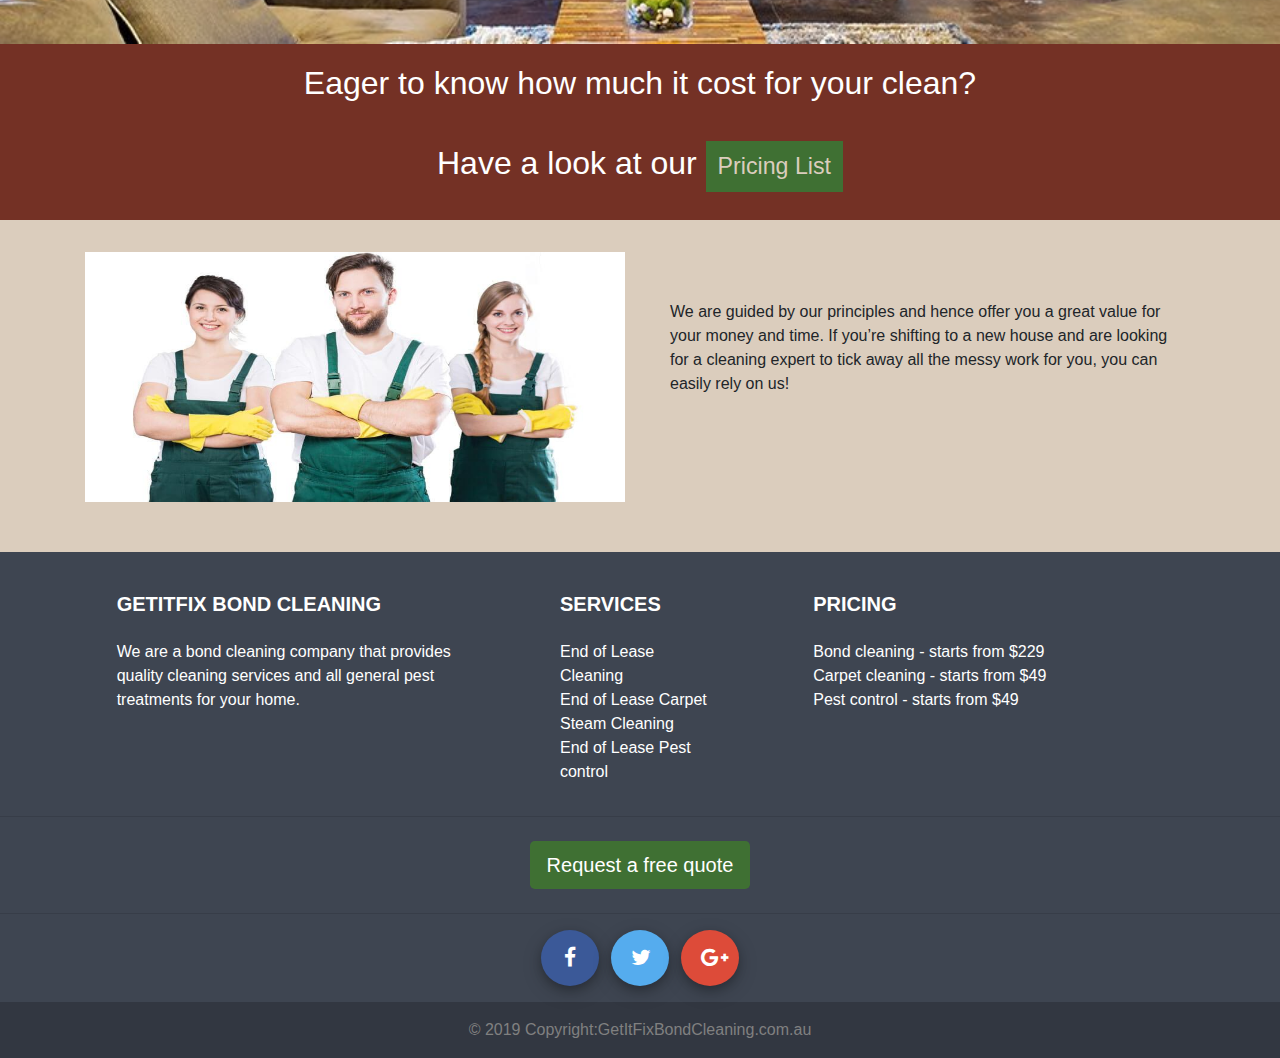
==== commit a2b8c9aa: "Final code checking such as giving some button links that were  missed" ====
--- a/about_us.html
+++ b/about_us.html
@@ -31,7 +31,7 @@
                   <span style="margin-left: 5px;">0424 500 074</span>
             </div><br>
             <div class="fa fa-envelope">
-            <span style="margin-left: 5px;">info@getitfixcleaningservices.com</div></span>          
+            <span style="margin-left: 5px;">info@getitfixcleaningservices.com.au</div></span>          
           </div>
         </div>
         </div>
@@ -61,7 +61,7 @@
      <li id="menu-item-40" class="nav-item menu-item menu-item-type-post_type menu-item-object-page menu-item-40"><a href="pricing.html" class="nav-link">PRICING</a></li>
      <li id="menu-item-40" class="nav-item menu-item menu-item-type-post_type menu-item-object-page menu-item-40"><a href="about_us.html" class="nav-link">ABOUT</a></li>
      <li id="menu-item-40" class="nav-item menu-item menu-item-type-post_type menu-item-object-page menu-item-40"><a href="contact.html" class="nav-link">CONTACT</a></li>
-     <li id="menu-item-40" class="nav-item menu-item menu-item-type-post_type menu-item-object-page menu-item-40 lifts"><a href="index.html" class="nav-link"><button class="request-button" type="submit">Request a Free Quote</button></a></li>
+     <li id="menu-item-40" class="nav-item menu-item menu-item-type-post_type menu-item-object-page menu-item-40 lifts"><a href="index.html" class="nav-link"><button class="request-button" onclick="window.location.href='index.html'">Request a Free Quote</button></a></li>
 </ul>
 </div>
 </nav>
@@ -117,12 +117,12 @@
 
 
 <div class="button-back">
-<h2 class="about_quote text-center" > To get free qoute  <button class="about-button" type="submit">Request a Free Quote</button>
+<h2 class="about_quote text-center" > To get free qoute  <button class="about-button" onclick="window.location.href='index.html'">Request a Free Quote</button>
       </h2>
 </div>
    <img class= "about-full-image" src= "images/h3.jpg">
 <div class="button-back">
-   <h2 class="about_quote text-center" > Eager to know how much it cost for your clean? <br><br>Have a look at our  <button class="about-button" type="submit">Pricing List</button>
+   <h2 class="about_quote text-center" > Eager to know how much it cost for your clean? <br><br>Have a look at our  <button class="about-button" onclick="window.location.href='pricing.html'">Pricing List</button>
       </h2>
     </div>
        
@@ -146,7 +146,7 @@
      </div>
    </div>
    </div>
-   <!-- Footer -->
+   <!-- footer    -->
  <footer class="page-footer font-small stylish-color-dark pt-4">
     <div class="container text-center text-md-left">
 
@@ -155,7 +155,9 @@
         <div class="col-md-4 mx-auto">
 
           <h5 class="font-weight-bold text-uppercase mt-3 mb-4">GetItFix Bond Cleaning</h5>
-          <p>We are a bond cleaning company that provides quality cleaning services and all general pest treatments for your home.</p>
+          <ul class="list-unstyled">
+            <li>
+          <a href="about_us.html">We are a bond cleaning company that provides quality cleaning services and all general pest treatments for your home.</a></li></ul>
 
         </div>
 
@@ -167,13 +169,13 @@
 
           <ul class="list-unstyled">
             <li>
-              <a href="#!">Bond cleaning</a>
+              <a href="bond.html">End of Lease Cleaning</a>
             </li>
             <li>
-              <a href="#!">Carpet cleaning</a>
+              <a href="carpet.html">End of Lease Carpet Steam Cleaning</a>
             </li>
             <li>
-              <a href="#!">Pest control</a>
+              <a href="pest.html">End of Lease Pest control</a>
             </li>
             
           </ul>
@@ -181,12 +183,14 @@
         </div>
       <div class="col-md-4 mx-auto">
           <h5 class="font-weight-bold text-uppercase mt-3 mb-4">Pricing</h5>
-          <p>Bond cleaning - starts from $200
+          <ul class="list-unstyled">
+            <li>
+          <a href="pricing.html">Bond cleaning - starts from $229
             <br>
-          Carpet cleaning - starts from $100
+          Carpet cleaning - starts from $49
           <br>
-          Pest control - starts from $69
-        </p>
+          Pest control - starts from $49
+        </a></li></ul>
 
         </div>
         
@@ -199,7 +203,7 @@
     <ul class="list-unstyled list-inline text-center py-2">
       
       <li class="list-inline-item">
-        <a href="#!" class="btn btn-footer btn-lg btn-rounded">Request a free quote</a>
+        <a href="index.html" class="btn btn-footer btn-lg btn-rounded">Request a free quote</a>
       </li>
     </ul>
 
@@ -224,8 +228,7 @@
      
     </ul>
 
-    <div class="footer-copyright text-center py-3">© 2019 Copyright:
-      <a href="https://mdbootstrap.com/education/bootstrap/">GetItFixBondCleaning.com.au</a>
+    <div class="footer-copyright text-center py-3">© 2019 Copyright:GetItFixBondCleaning.com.au
     </div>
 
 </footer> 
--- a/css/style.css
+++ b/css/style.css
@@ -1,3 +1,4 @@
+/*Home page developed by Pawandeep kaur*/
 * {
     box-sizing: border-box;
 }
@@ -7,20 +8,19 @@
     min-height: 100%;
 }
  
-
 body {
     width: inherit;
     min-height: inherit;
     margin: 0;
     padding: 0;
     font-size: 1rem !important;
-    /*position: fixed;*/
 }
 
 html, body {
     max-width: 100%;
     overflow-x: hidden;
 }
+
 .home-top-div {
   position: relative;
   width: 100%;
@@ -151,7 +151,7 @@
 .fixed-back { 
   width: 100%;
   min-height: 400px;
-  background-image: url('http://localhost/GetItFix/images/buck.jpg');
+  background-image: url('http://getitfix.ictatjcub.com/images/buck.jpg');
   background-attachment: fixed;
   padding: 0px !important;
   margin: 0px !important;
@@ -185,10 +185,9 @@
       rgba(0,0,0,0.3), 
       rgba(0,0,0,0.3)
     ),
-    url('http://localhost/GetItFix/images/blue.jpg');
+    url('http://getitfix.ictatjcub.com/images/blue.jpg');
   width: 100%;
   min-height: 400px;
-  /*background-image: url('http://localhost/GetItFix/images/ork1.jpg');*/
   background-attachment: fixed;
   padding: 0px !important;
   margin: 0px !important;
@@ -348,7 +347,7 @@
 
 
 .home-testimonials {
-  background-image: url('http://localhost/GetItFix/images/map.jpg');
+  background-image: url('http://getitfix.ictatjcub.com/images/map.jpg');
   width: 100%;
   height: auto;
   background-repeat: no-repeat;
@@ -522,8 +521,7 @@
       rgba(63, 112, 51, 0.65), 
       rgba(63, 112, 51, 0.65)
     ),
-    url('http://localhost/GetItFix/images/contact-us1.jpg');
-  /*background-image: url('http://localhost/GetItFix/images/contact-us.jpg');*/
+    url('http://getitfix.ictatjcub.com/images/Contact-us1.jpg');
   height: 250px;
   width: 100%;
   background-repeat: no-repeat;
@@ -616,8 +614,7 @@
       rgba(63, 112, 51, 0.65), 
       rgba(63, 112, 51, 0.65)
     ),
-    url('http://localhost/GetItFix/images/grass1.jpg');
-  /*background-image: url('http://localhost/GetItFix/images/contact-us.jpg');*/
+    url('http://getitfix.ictatjcub.com/images/grass1.jpg');
   height: 250px;
   width: 100%;
   background-repeat: no-repeat;
@@ -774,8 +771,7 @@
       rgba(51, 102, 255, 0.65), 
       rgba(63, 112, 51, 0.65)
     ),
-    url('http://localhost/GetItFix/images/pricing7.jpg');
-  /*background-image: url('http://localhost/GetItFix/images/contact-us.jpg');*/
+    url('http://getitfix.ictatjcub.com/images/pricing7.jpg');
   height: 250px;
   width: 100%;
   background-repeat: no-repeat;
@@ -892,8 +888,7 @@
       rgba(63, 112, 51, 0.65), 
       rgba(0, 102, 204, 0.65)
     ),
-    url('http://localhost/Bond/images/bond51.jpg');
-  /*background-image: url('http://localhost/GetItFix/images/contact-us.jpg');*/
+    url('http://getitfix.ictatjcub.com/images/bond51.jpg');
   height: 250px;
   width: 100%;
   background-repeat: no-repeat;
@@ -1019,8 +1014,7 @@
       rgba(63, 112, 51, 0.65), 
       rgba(0, 102, 204, 0.65)
     ),
-    url('http://localhost/Bond/images/bond-cleaning-back.jpg');
-  /*background-image: url('http://localhost/GetItFix/images/contact-us.jpg');*/
+    url('http://getitfix.ictatjcub.com/images/bond-cleaning-back.jpg');
   height: 250px;
   width: 100%;
   background-repeat: no-repeat;
@@ -1082,9 +1076,8 @@
       rgba(204, 153, 0, 0.45), 
       rgba(153, 204, 255, 0.45)
     ),
-    url('http://localhost/GetItFix/images/banner1.jpg');
-  /*background-image: url('http://localhost/GetItFix/images/contact-us.jpg');*/
-  height: auto;
+    url('http://getitfix.ictatjcub.com/images/banner1.jpg');
+      height: auto;
   width: 100%;
   background-repeat: no-repeat;
   background-size: cover;
@@ -1173,8 +1166,7 @@
       rgba(0, 204, 255, 0.65), 
       rgba(204, 153, 0, 0.65)
     ),
-    url('http://localhost/Bond/images/slide2.jpg');
-  /*background-image: url('http://localhost/GetItFix/images/contact-us.jpg');*/
+    url('http://getitfix.ictatjcub.com/images/slide2.jpg');
   height: 250px;
   width: 100%;
   background-repeat: no-repeat;
@@ -1304,8 +1296,7 @@
       rgba(51, 51, 204, 0.65), 
       rgba(0, 153, 51, 0.65)
     ),
-    url('http://localhost/Bond/images/service2.jpg');
-  /*background-image: url('http://localhost/GetItFix/images/contact-us.jpg');*/
+    url('http://getitfix.ictatjcub.com/images/service2.jpg');
   height: 250px;
   width: 100%;
   background-repeat: no-repeat;
--- a/css/responsive.css
+++ b/css/responsive.css
@@ -4,6 +4,7 @@
   margin-top: 20px;
 }*/
 
+    /* Force table to not be like tables anymore */
 nav {
     width: 0% !important;
     height: 0em !important;
@@ -203,6 +204,7 @@
 }
 
 @media screen and (max-width: 360px) {
+
 .home-round-img {
     left: 2.5rem;
 }
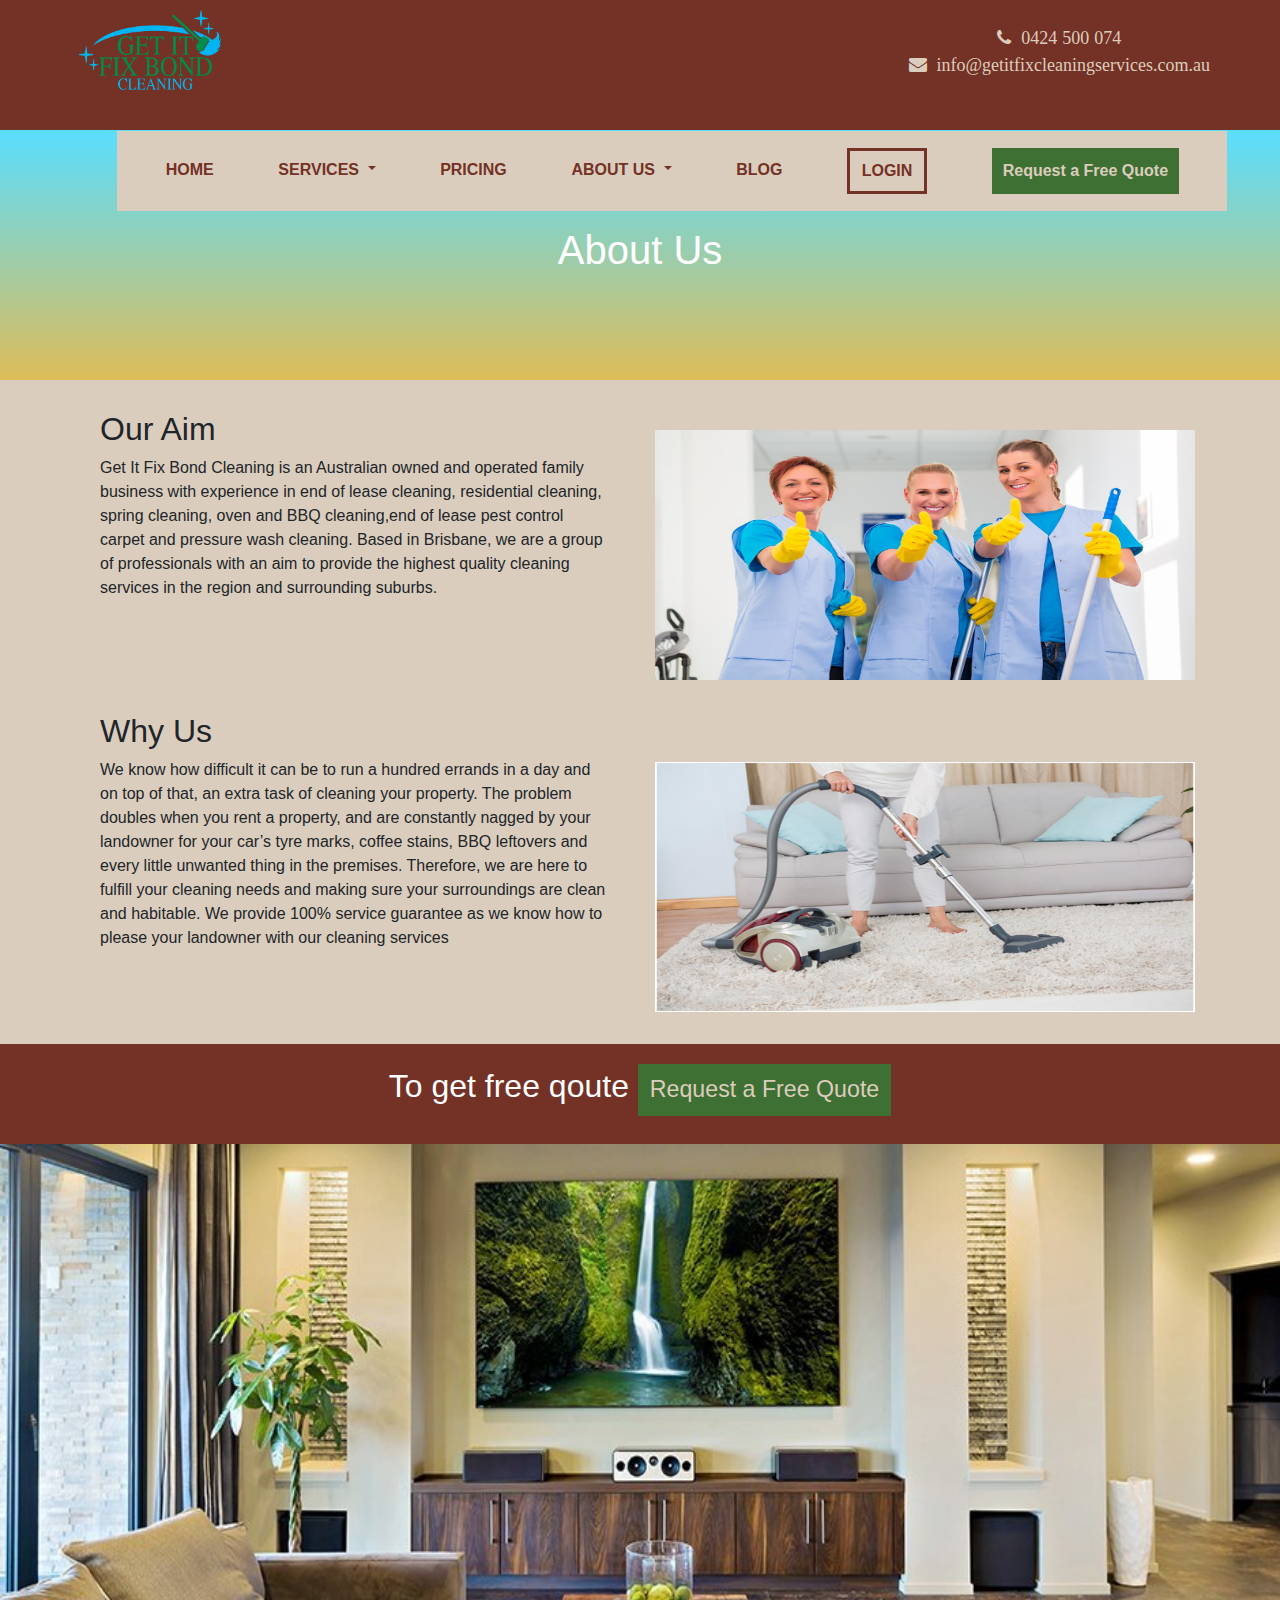
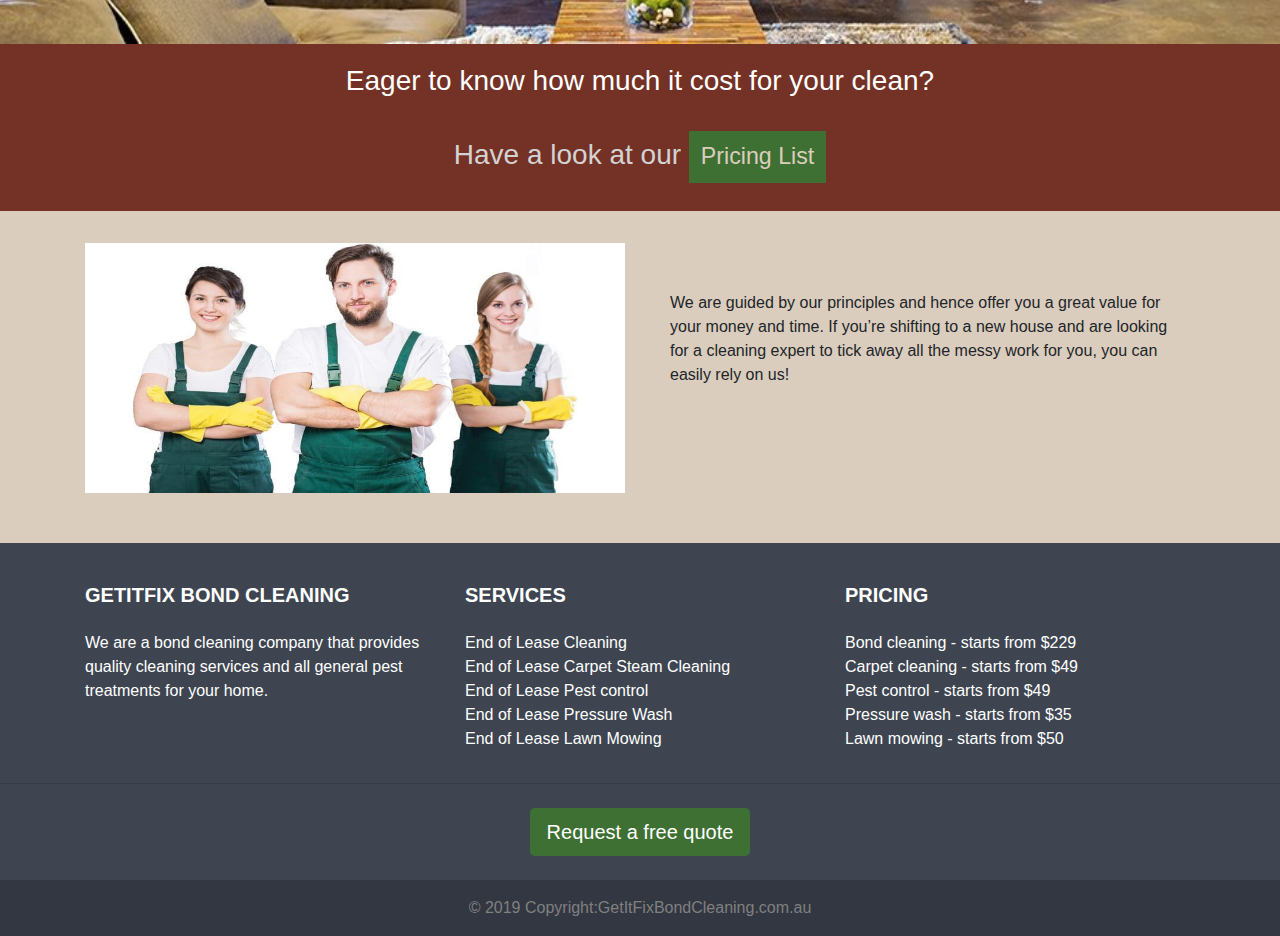
==== commit 59748d54: "changes in header and footer" ====
--- a/about_us.html
+++ b/about_us.html
@@ -31,7 +31,7 @@
                   <span style="margin-left: 5px;">0424 500 074</span>
             </div><br>
             <div class="fa fa-envelope">
-            <span style="margin-left: 5px;">info@getitfixcleaningservices.com.au</div></span>          
+            <span style="margin-left: 5px;">info@getitfixcleaningservices.com.au</span></div>     
           </div>
         </div>
         </div>
@@ -55,18 +55,39 @@
           <a href="carpet.html" class="dropdown-item">End of Lease Carpet Steam Cleaning</a>
           <div class="dropdown-divider"></div>
           <a href="pest.html" class="dropdown-item">End of Lease Pest Control</a>
+          <div class="dropdown-divider"></div>
+          <a href="pressure_wash.html" class="dropdown-item">End of Lease Pressure Wash</a>
+          <div class="dropdown-divider"></div>
+          <a href="lawn.html" class="dropdown-item">End of Lease Lawn Mowing</a>
+          <div class="dropdown-divider"></div>
+          <a href="checklist.html" class="dropdown-item">Cleaning Checklist</a>
         </div>
       </li>
-     <li id="menu-item-40" class="nav-item menu-item menu-item-type-post_type menu-item-object-page menu-item-40"><a href="checklist.html" class="nav-link">CLEANING CHECKLIST</a></li>
-     <li id="menu-item-40" class="nav-item menu-item menu-item-type-post_type menu-item-object-page menu-item-40"><a href="pricing.html" class="nav-link">PRICING</a></li>
-     <li id="menu-item-40" class="nav-item menu-item menu-item-type-post_type menu-item-object-page menu-item-40"><a href="about_us.html" class="nav-link">ABOUT</a></li>
-     <li id="menu-item-40" class="nav-item menu-item menu-item-type-post_type menu-item-object-page menu-item-40"><a href="contact.html" class="nav-link">CONTACT</a></li>
-     <li id="menu-item-40" class="nav-item menu-item menu-item-type-post_type menu-item-object-page menu-item-40 lifts"><a href="index.html" class="nav-link"><button class="request-button" onclick="window.location.href='index.html'">Request a Free Quote</button></a></li>
+
+      <li id="menu-item-40" class="nav-item menu-item menu-item-type-post_type menu-item-object-page menu-item-40"><a href="pricing.php" class="nav-link">PRICING</a></li>
+
+      <li id="menu-item-963" class="nav-item menu-item menu-item-type-post_type menu-item-object-page menu-item-963 dropdown"><a href="#" class="nav-link home-item-space dropdown-toggle" data-toggle="dropdown" data_target="dropdown_target">ABOUT US
+        <span class="caret"></span></a>
+        <div class="dropdown-menu" aria-labelledby="dropdown_target">
+          <a href="about_us.html" class="dropdown-item">Our Story</a>
+          <div class="dropdown-divider"></div>
+          <a href="contact.html" class="dropdown-item">Contact Us</a>
+        </div>
+      </li>
+
+       <li id="menu-item-40" class="nav-item menu-item menu-item-type-post_type menu-item-object-page menu-item-40"><a href="blog.html" class="nav-link">BLOG</a></li>
+
+     <li id="menu-item-40" class="nav-item menu-item menu-item-type-post_type menu-item-object-page menu-item-40 lifts"><a href="login.html" class="nav-link"><button id="login-btn" class="login-btn" type="submit">LOGIN</button></a></li>
+
+     <li id="menu-item-40" class="nav-item menu-item menu-item-type-post_type menu-item-object-page menu-item-40 lifts"><a href="index.html" class="nav-link"><button id="request-button" class="request-button" type="submit">Request a Free Quote</button></a></li>
 </ul>
 </div>
 </nav>
 </div>
 </div>
+
+
+
     <div class="about-top-div text-center">
         <h1>About Us</h1>
     </div>
@@ -122,8 +143,8 @@
 </div>
    <img class= "about-full-image" src= "images/h3.jpg">
 <div class="button-back">
-   <h2 class="about_quote text-center" > Eager to know how much it cost for your clean? <br><br>Have a look at our  <button class="about-button" onclick="window.location.href='pricing.html'">Pricing List</button>
-      </h2>
+   <h3 class="about_quote text-center" > Eager to know how much it cost for your clean? <br><br><span style="color: lightgrey;">Have a look at our  </span><button class="about-button" onclick="window.location.href='pricing.html'">Pricing List</button>
+      </h3>
     </div>
        
   <div class="about-workers">
@@ -146,7 +167,8 @@
      </div>
    </div>
    </div>
-   <!-- footer    -->
+
+<!-- Footer -->
  <footer class="page-footer font-small stylish-color-dark pt-4">
     <div class="container text-center text-md-left">
 
@@ -163,7 +185,7 @@
 
         <hr class="clearfix w-100 d-md-none">
 
-        <div class="col-md-2 mx-auto">
+        <div class="col-md-4 mx-auto">
 
           <h5 class="font-weight-bold text-uppercase mt-3 mb-4">Services</h5>
 
@@ -177,7 +199,12 @@
             <li>
               <a href="pest.html">End of Lease Pest control</a>
             </li>
-            
+            <li>
+              <a href="pest.html">End of Lease Pressure Wash</a>
+            </li>
+            <li>
+              <a href="pest.html">End of Lease Lawn Mowing</a>
+            </li>
           </ul>
 
         </div>
@@ -185,11 +212,15 @@
           <h5 class="font-weight-bold text-uppercase mt-3 mb-4">Pricing</h5>
           <ul class="list-unstyled">
             <li>
-          <a href="pricing.html">Bond cleaning - starts from $229
+          <a href="pricing.php">Bond cleaning - starts from $229
             <br>
           Carpet cleaning - starts from $49
           <br>
           Pest control - starts from $49
+          <br>
+          Pressure wash - starts from $35
+          <br>
+          Lawn mowing - starts from $50
         </a></li></ul>
 
         </div>
@@ -206,28 +237,7 @@
         <a href="index.html" class="btn btn-footer btn-lg btn-rounded">Request a free quote</a>
       </li>
     </ul>
-
-    <hr>
-
-    <ul class="list-unstyled list-inline text-center">
-      <li class="list-inline-item">
-        <a href="#">
-          <i class="fa fa-facebook fa-lg"> </i>
-        </a>
-      </li>
-      <li class="list-inline-item">
-        <a href="#">
-          <i class="fa fa-twitter fa-lg"> </i>
-        </a>
-      </li>
-      <li class="list-inline-item">
-        <a href="#">
-          <i class="fa fa-google-plus fa-lg"> </i>
-        </a>
-      </li>
-     
-    </ul>
-
+    
     <div class="footer-copyright text-center py-3">© 2019 Copyright:GetItFixBondCleaning.com.au
     </div>
 
--- a/css/style.css
+++ b/css/style.css
@@ -51,7 +51,7 @@
 }
 .y{
     position:absolute;
-    top:16.5%;
+    top:14.5%;
     left: 8%;
     z-index: 1000;
 }
@@ -80,6 +80,26 @@
 .request-button:hover {
   background-color: #dbcdbd;
   color: #3f7033;
+
+}
+
+.login-btn {
+  background-color: #dbcdbd;
+  color: #743125;
+  /*border-radius: 15px;*/
+  border: 3px solid #743125;
+  height: auto;
+  padding: 8px;
+  font-size: 16px;
+  width: 80px;
+  font-weight: bold;
+  /*margin-left: 10px;*/
+}
+
+.login-btn:hover {
+  background-color: #dbcdbd;
+  border: 3px solid #dbcdbd;
+  color: #00b5f1;
 
 }
 
@@ -318,7 +338,7 @@
     border-color: #743125 !important;
     font-size: 1rem !important;
 }
-form {
+#myform {
   width: 70%;
   height: auto;
   vertical-align: middle;
@@ -750,7 +770,27 @@
 
 /*------------------pricing starts-----------------*/
 
-
+.pricing-button {
+  background-color: #3f7033;
+  color: #dbcdbd;
+  /*border-radius: 15px;*/
+  border: 3px solid #3f7033;
+  height: auto;
+  width: 80px;
+  padding: 8px;
+  font-size: 16px;
+  width: auto;
+  font-weight: bold;
+  float: right;
+  margin-bottom: 10px;
+  
+}
+
+.pricing-button:hover {
+  background-color: #dbcdbd;
+  color: #3f7033;
+
+}
 
 .pricing-main-img{
   width: 100%;
@@ -1344,4 +1384,423 @@
 .checklist2{
   background-color: #c0a48c;
   padding: 20px 0px 20px 0px;
-}+}
+
+/* pressure wash css*/
+
+.pressure-main-img{
+  width: 100%;
+  height: 250px;
+  position: absolute;
+}
+
+.pressure-top-div {
+   background:  
+    linear-gradient(
+      rgba(255, 221, 204, 0.65), 
+      rgba(204, 102, 0, 0.65)
+    ),
+    url('http://192.168.64.2/GetItFix/images/pressure.jpg');
+  height: 250px;
+  width: 100%;
+  background-repeat: no-repeat;
+  background-size: cover;
+  color: white;
+}
+
+.pressure-top-div h1 {
+  padding-top: 6rem;
+}
+
+.pressure-main-text {
+  color: white;
+  position: absolute;
+  top: 5rem;
+  left: 28rem;
+  z-index: 1000;
+  background-color: rgba(46, 51, 56, 0.3);
+}
+.pressure-intro {
+  padding: 3rem 0rem 3rem 0rem;
+  background-color: #dbcdbd;
+}
+
+
+.pressure-intro p {
+  margin: 10px 0px 30px 0px;
+  
+}
+
+.pressure-cleaning{
+    background:  
+    linear-gradient(
+      rgba(204, 153, 0, 0.45), 
+      rgba(153, 204, 255, 0.45)
+    ),
+    height: auto;
+  width: 100%;
+  background-repeat: no-repeat;
+  background-size: cover;
+  
+
+}
+.pressure-cleaning-heading{
+  padding: 2rem 0rem 2rem 0rem;
+    background-color: #743125;
+    color: #dbcdbd;
+}
+.pressure-process{
+  background-color:#dbcdbd;
+    padding-top: 20px;
+}
+.pressure-work-process{
+  display: table;
+  margin: 20px auto;
+  height: 400px;
+  width: 300px;
+  background-color: #dbcdbd;
+  border: 1px solid #dbcdbd;
+  text-align: center;
+  z-index: 1000;
+  box-shadow: 0 4px 8px 0 rgba(0, 0, 0, 0.2), 0 6px 20px 0 rgba(0, 0, 0, 0.19);
+  margin-bottom: 5rem;
+}
+
+.pressure-work-process h5 {
+  padding: 20px 20px 10px 20px;
+}
+.pressure-work-process p {
+  padding: 0px 10px 20px 10px;
+}
+.process-heading{
+  text-align: center;
+  padding: 14px 30px;
+  margin-top: 20px;
+}
+.pressure-process-img{
+  height: 200px; 
+    width: 300px;
+}
+.pressure-wash{
+    background:  
+    linear-gradient(
+      rgba(204, 153, 0, 0.45), 
+      rgba(153, 204, 255, 0.45)
+    ),
+    height: auto;
+  width: 100%;
+  /*position: absolute;
+  left: 0;
+  right: 0;*/
+  background-repeat: no-repeat;
+  background-size: cover;
+  
+
+}
+.pressure-wash-heading{
+  padding: 2rem 2rem 2rem 2rem;
+    background-color: #743125;
+    color: #dbcdbd;
+}
+
+
+
+/*.............Registration page..................*/
+/*
+.login-page-logo {
+  margin-left: auto;
+  margin-right: auto;
+  display: block;
+
+}
+
+#loginform {
+  width: 50%;
+  height: auto;
+  vertical-align: middle;
+  margin-left: auto;
+  margin-right: auto;
+  display: block;
+  margin-top: 2rem;
+  padding: 20px;  
+  background-color: #d2c3ad;
+  box-shadow: 0 1px 1px 0 rgba(0, 0, 0, 0.4), 0 1px 1px 0 rgba(0, 0, 0, 0.35);
+
+}
+*/
+
+
+
+/*............Lawn Mowing...........*/
+.lawn-top-div{
+  background:  
+    linear-gradient( 
+      rgba(179, 143, 0, 0.65),
+      rgba(63, 112, 51, 0.65)
+    ),
+    url('http://192.168.64.2/GetItFix/images/grass1.jpg');
+  height: 250px;
+  width: 100%;
+  background-repeat: no-repeat;
+  background-size: cover;
+  color: white;
+}
+
+.lawn-top-div h1 {
+  padding-top: 6rem;
+}
+.lawn-intro{
+ padding: 3rem 0rem 3rem 0rem;
+  background-color: #dbcdbd; 
+}
+.lawn-quote{
+  padding: 2rem 0rem 2rem 0rem;
+  background-color: #743125;
+  color: #dbcdbd;
+  align-content: center;
+}
+.lawn-quote-button{
+  background-color: #3F7033;
+  border: 3px solid #3F7033;
+  color: #dbcdbd;
+  margin: 20px 0px 0px 35px;
+  padding: 15px  15px 15px 15px;
+}
+
+.lawn-quote-button:hover {
+  background-color: #743125;
+  color: #3F7033;
+  font-weight: bold;
+}
+.lawn-services{
+  background:  
+    linear-gradient(
+      rgba(204, 153, 0, 0.45), 
+      rgba(153, 204, 255, 0.45)
+    ),
+    url('http://192.168.64.2/GetItFix/images/banner1.jpg');
+      height: auto;
+  width: 100%;
+  background-repeat: no-repeat;
+  background-size: cover;
+}
+.lawn-service-heading{
+  padding: 2rem 0rem 2rem 0rem;
+    background-color: #743125;
+    color: #dbcdbd;
+}
+.lawn-service-list{
+  background-color: #dbcdbd;
+}
+.lawn-service-img{
+  height: 200px; 
+    width: 300px;
+}
+.lawn-all-service{
+  display: table;
+  margin: 20px auto;
+  height: 400px;
+  width: 300px;
+  background-color: #dbcdbd;
+  border: 1px solid #dbcdbd;
+  text-align: center;
+  z-index: 1000;
+  box-shadow: 0 4px 8px 0 rgba(0, 0, 0, 0.2), 0 6px 20px 0 rgba(0, 0, 0, 0.19);
+  margin-bottom: 5rem;
+}
+
+.lawn-all-service h5 {
+  padding: 20px 20px 10px 20px;
+}
+.lawn-all-service p {
+  padding: 0px 10px 20px 10px;
+}
+.lawn-faq{
+  background-color: #dbcdbd;
+  padding-bottom: 2rem;
+}
+.lawn-faq-heading{
+  padding: 2rem 0rem 2rem 0rem;
+  text-align: center;
+}
+.lawn-faq-ques{
+  display: table;
+  height: auto;
+  width: 100%;
+  background-color: #c0a48c;
+  border: 1px solid #dbcdbd;
+  text-align: center;
+  z-index: 1000;
+  box-shadow: 0 4px 8px 0 rgba(0, 0, 0, 0.2), 0 6px 20px 0 rgba(0, 0, 0, 0.05);
+  /*margin-bottom: 1rem;*/
+  padding: 10px;
+}
+
+.lawn-faq-ans {
+  display: table;
+  height: auto;
+  width: 100%;
+  background-color: #c0a48c;
+  border: 1px solid #dbcdbd;
+  text-align: center;
+  z-index: 1000;
+  box-shadow: 0 4px 8px 0 rgba(0, 0, 0, 0.2), 0 6px 20px 0 rgba(0, 0, 0, 0.05);
+  margin-bottom: 1rem;
+  padding: 10px;
+}
+.lawn-faq-list{
+      margin: 10px 0px 0px 10px;
+    display: inline-block;
+    
+}
+
+.lawn-faq-list h5{
+  float: left;
+}
+/*.bond-faq-content{
+  background-color: #3F7033;
+  border: 1px solid #dbcdbd;
+  z-index: 1000;
+  box-shadow: 0 4px 8px 0 rgba(0, 0, 0, 0.2), 0 6px 20px 0 rgba(0, 0, 0, 0.19);
+}*/
+.lawn-faq-content P{
+  padding: 0px 10px 20px 10px;
+} 
+.lawn-faq-btnS{
+  background-color: #3F7033;
+  color: #dbcdbd;
+  float: right;
+  margin: 0px 10px 0px 10px;
+}
+
+
+/*............Login form...........*/
+.main-background{
+  margin: 0;
+  padding: 0;
+
+}
+
+.main-background:before{
+  content: '';
+  position: fixed;
+  width: 100vw;
+  height: 100vh;
+  background-image: url('http://192.168.64.2/GetItFix/images/window.jpg');
+  background-position: center center;
+  background-repeat:no-repeat;
+  background-attachment: fixed;
+  -webkit-background-size:cover;
+  background-size:cover; 
+  -webkit-filter: blur(1px); 
+  -moz-filter: blur(1px);
+}
+.Login-form{
+  position: absolute;
+  top: 50%;
+  left: 50%;
+  -webkit-transform: translate(-50%,-50%);
+  -moz-transform: translate(-50%,-50%);
+  -ms-transform: translate(-50%,-50%);
+  -o-transform: translate(-50%,-50%);
+  transform: translate(-50%,-50%);
+  width: 400px;
+  height: auto;
+  padding: 30px 40px;
+  background: rgba(0,0,0,0.6);
+}
+
+.avatar{
+  /*position: absolute;*/
+  width: 140px;
+  height: 100px;
+  margin-left: 5rem;
+  /*
+  border-radius:50%;
+  overflow: hidden;
+  top: calc(-80px/2);
+  left: calc(50% - 40px);*/
+
+}
+
+.signForm{
+  margin-top: 40px;
+}
+
+.Login-form h2{
+   margin: 0;
+   padding: 0 0 20px;
+   color: #fff;
+   text-align: center;
+   text-transform: uppercase;
+}
+
+.Login-form p{
+  margin: 0;
+  padding: 0;
+  font-weight: bold;
+  color: #fff;
+}
+
+.Login-form input{
+  width: 100%;
+  margin-bottom: 20px;
+}
+
+.login-inputt
+{
+      border: none;
+      border-bottom: 1px solid #fff;
+      background: transparent;
+      outline: none;
+      height: 40px;
+      color: #fff;
+      font-size: 16px; 
+}
+.Login-form input[type=button]{
+    height: 45px;
+    color: #fff;
+    font-size: 18px;
+    background: #3F7033 ;
+    cursor: pointer;
+    border-radius: 25px;
+    border: none;
+    outline: none;
+    margin: 20px 0px 0px 0px;
+}
+
+
+.login-blue
+{
+  color: #00b5f1 !important;
+  font-size: 14px;
+  text-decoration: none;
+}
+
+.login-blue:hover {
+  text-decoration: underline;
+}
+
+.login-white {
+  color: #fff !important;
+  font-size: 14px;
+  text-decoration: none;
+}
+
+.logout-btn {
+  background-color: #3f7033;
+  color: #dbcdbd;
+  /*border-radius: 15px;*/
+  border: 3px solid #3f7033;
+  height: auto;
+  padding: 10px;
+  font-size: 16px;
+  width: auto;
+  font-weight: bold;
+}
+
+.logout-btn:hover {
+  background-color: #dbcdbd;
+  color: #3f7033;
+  border: 3px solid #743125;
+  }
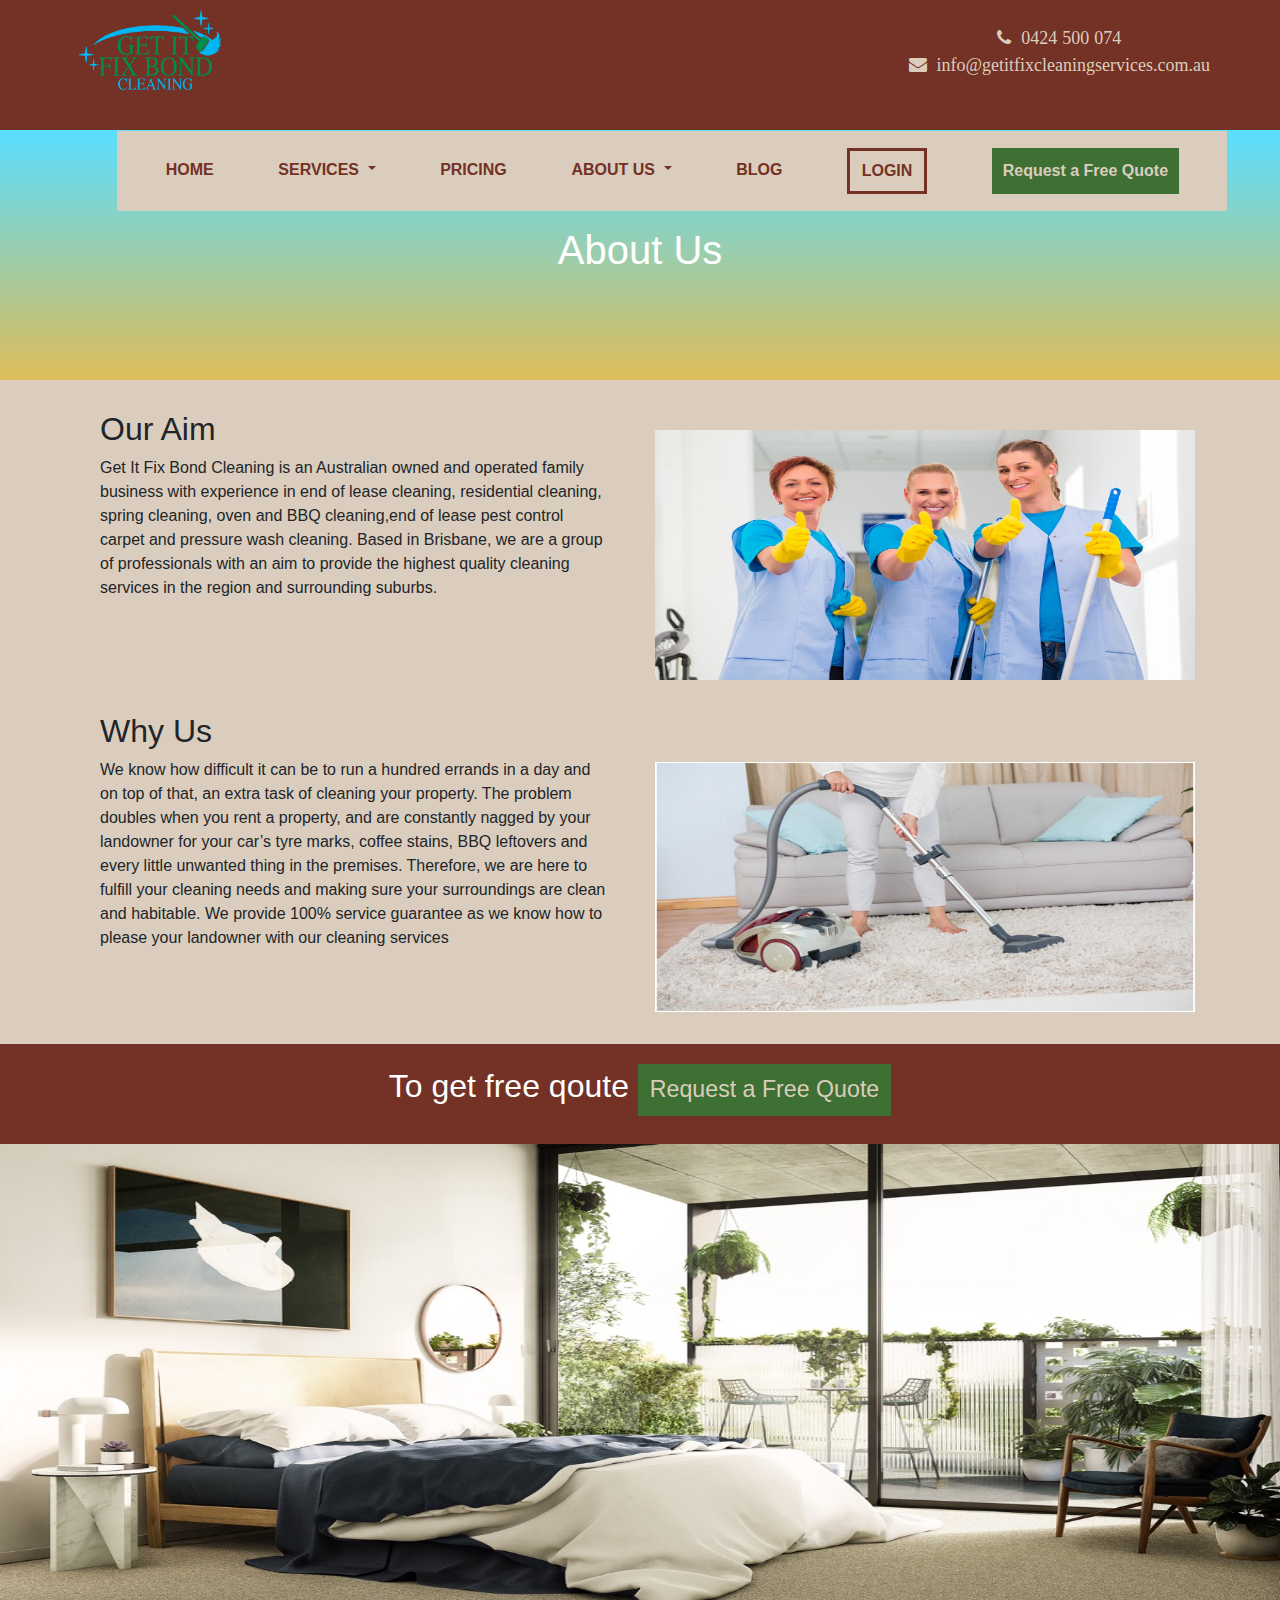
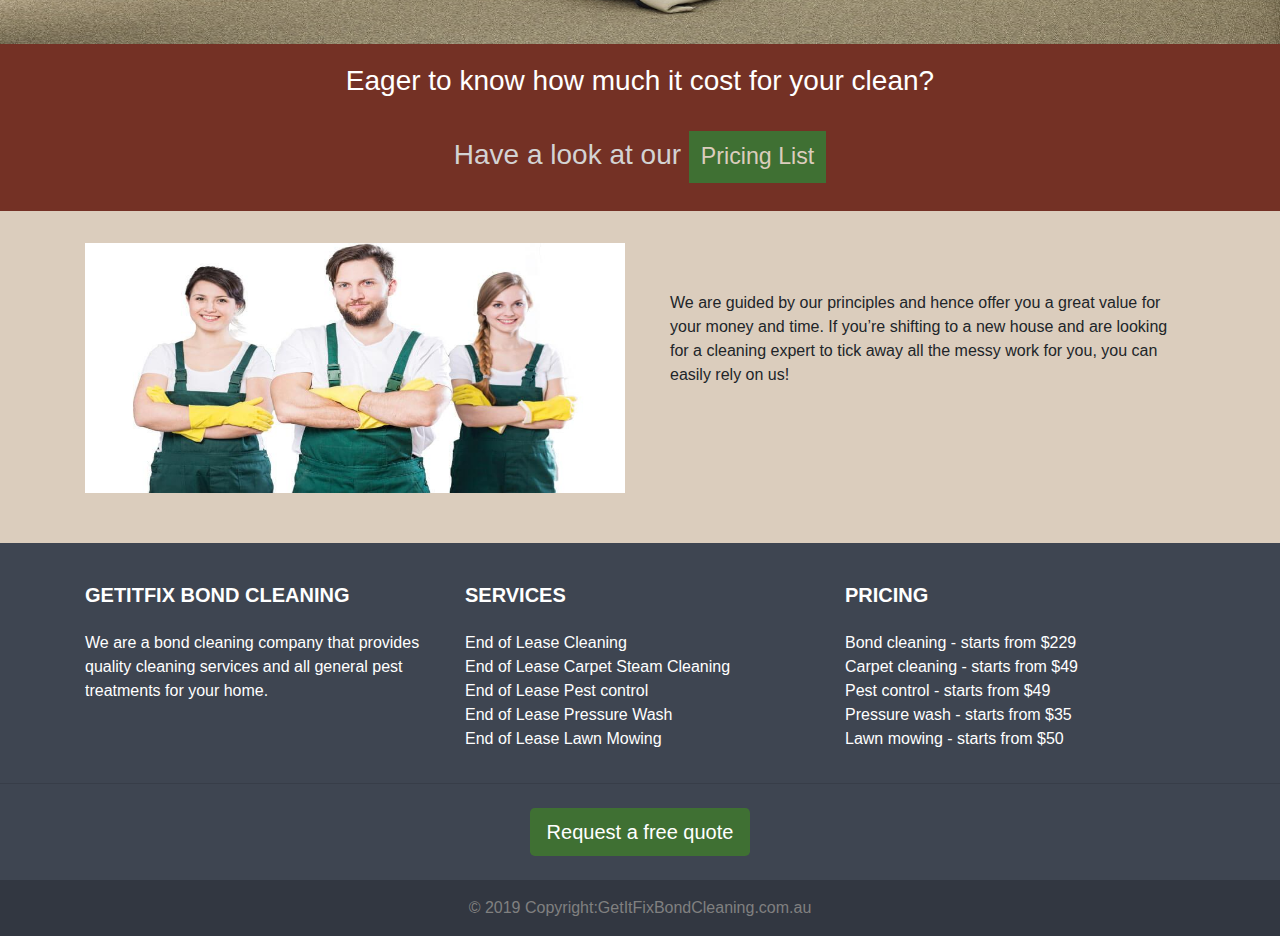
==== commit 26f66bc7: "working on making reviews dynamic" ====
--- a/about_us.html
+++ b/about_us.html
@@ -141,7 +141,7 @@
 <h2 class="about_quote text-center" > To get free qoute  <button class="about-button" onclick="window.location.href='index.html'">Request a Free Quote</button>
       </h2>
 </div>
-   <img class= "about-full-image" src= "images/h3.jpg">
+   <img class= "about-full-image" src= "images/ROOM.jpg">
 <div class="button-back">
    <h3 class="about_quote text-center" > Eager to know how much it cost for your clean? <br><br><span style="color: lightgrey;">Have a look at our  </span><button class="about-button" onclick="window.location.href='pricing.html'">Pricing List</button>
       </h3>
--- a/css/style.css
+++ b/css/style.css
@@ -61,9 +61,11 @@
 }
 
 .home-srv-img {
-  height: 200px; 
-  width: 300px;
-}
+  height: 200px !important; 
+  width: 300px !important;
+}
+
+
 .request-button {
   background-color: #3f7033;
   color: #dbcdbd;
@@ -257,7 +259,17 @@
 }
 
 .main-service-box {
-  /*margin-bottom: 5rem;*/
+  background:  
+    linear-gradient(
+      rgba(219, 205, 189, 0.65),
+      rgba(0, 181, 241, 0.65)
+    ),
+    url('http://192.168.64.2/GetItFix/images/window.jpg');
+  height: auto;
+  width: 100%;
+  background-repeat: no-repeat;
+  background-size: cover;
+  padding: 3rem;
 }
 .services-box {
  height: 300px;
@@ -268,7 +280,6 @@
 }
 .div-services {
   display: table;
-  margin: 20px auto;
   height: auto;
   width: 300px;
   background-color: #dbcdbd;
@@ -276,7 +287,6 @@
   text-align: center;
   z-index: 1000;
   box-shadow: 0 4px 8px 0 rgba(0, 0, 0, 0.2), 0 6px 20px 0 rgba(0, 0, 0, 0.19);
-  margin-bottom: 5rem;
 }
 
 .div-services h5 {
@@ -373,12 +383,13 @@
   background-repeat: no-repeat;
   background-size: cover;
   opacity: 0.7;
+  padding: 3rem;
 }
 
 .home-testimonials h1{
   /*background: rgba(115, 38, 38, 0.7);*/
   text-align: center;
-  padding-top: 20px;
+  
   color: #743125;
 }
 
@@ -386,7 +397,7 @@
   margin: 40px;
   display: inline-block;
   position: relative;
-  width: 300px;
+  width: 400px;
   height: auto;
   background-color: lightyellow;
   box-shadow: 4px 4px 8px 4px rgba(0, 0, 0, 0.4), 4px 6px 20px 4px rgba(0, 0, 0, 0.35);
@@ -419,7 +430,7 @@
 
 
 .talktext{
-  padding: 1em;
+  padding: 1.5em;
   text-align: left;
   line-height: 1.5em;
 }
@@ -454,10 +465,10 @@
   margin: 30px 0px 0px 100px;
 }
 .home-round-img {
-  position: absolute;
-  bottom: 7.2rem;
-  height: 120px;
-  border: 2px solid #743125;
+  /*position: absolute;*/
+  /*bottom: 7.2rem;*/
+  height: 40px;
+  /*border: 2px solid #743125;*/
 }
 
 .home-round-img1 {
@@ -688,10 +699,6 @@
 
     position: relative;
     margin: auto;
-  }
-
-    .active {
-    background-color: #717171;
   }
 
 
@@ -890,6 +897,10 @@
 
 tr:nth-child(even) {
   background-color: #c0a48c;
+}
+
+.editlink {
+  color: #743125 !important;
 }
 
 .pricing-text {
@@ -1534,11 +1545,11 @@
 /*............Lawn Mowing...........*/
 .lawn-top-div{
   background:  
-    linear-gradient( 
-      rgba(179, 143, 0, 0.65),
+    linear-gradient(
+      rgba(255, 219, 77, 0.65), 
       rgba(63, 112, 51, 0.65)
     ),
-    url('http://192.168.64.2/GetItFix/images/grass1.jpg');
+    url('http://192.168.64.2/GetItFix/images/lawnmover.jpg');
   height: 250px;
   width: 100%;
   background-repeat: no-repeat;
@@ -1553,32 +1564,14 @@
  padding: 3rem 0rem 3rem 0rem;
   background-color: #dbcdbd; 
 }
-.lawn-quote{
-  padding: 2rem 0rem 2rem 0rem;
-  background-color: #743125;
-  color: #dbcdbd;
-  align-content: center;
-}
-.lawn-quote-button{
-  background-color: #3F7033;
-  border: 3px solid #3F7033;
-  color: #dbcdbd;
-  margin: 20px 0px 0px 35px;
-  padding: 15px  15px 15px 15px;
-}
-
-.lawn-quote-button:hover {
-  background-color: #743125;
-  color: #3F7033;
-  font-weight: bold;
-}
+
 .lawn-services{
   background:  
     linear-gradient(
       rgba(204, 153, 0, 0.45), 
       rgba(153, 204, 255, 0.45)
     ),
-    url('http://192.168.64.2/GetItFix/images/banner1.jpg');
+    url('http://getitfix.ictatjcub.com/images/banner1.jpg');
       height: auto;
   width: 100%;
   background-repeat: no-repeat;
@@ -1603,76 +1596,42 @@
   width: 300px;
   background-color: #dbcdbd;
   border: 1px solid #dbcdbd;
-  text-align: center;
+  text-align: left;
   z-index: 1000;
   box-shadow: 0 4px 8px 0 rgba(0, 0, 0, 0.2), 0 6px 20px 0 rgba(0, 0, 0, 0.19);
   margin-bottom: 5rem;
+  margin-top: 4rem;
 }
 
 .lawn-all-service h5 {
   padding: 20px 20px 10px 20px;
 }
-.lawn-all-service p {
-  padding: 0px 10px 20px 10px;
-}
-.lawn-faq{
-  background-color: #dbcdbd;
-  padding-bottom: 2rem;
-}
-.lawn-faq-heading{
-  padding: 2rem 0rem 2rem 0rem;
-  text-align: center;
-}
-.lawn-faq-ques{
-  display: table;
-  height: auto;
-  width: 100%;
-  background-color: #c0a48c;
-  border: 1px solid #dbcdbd;
-  text-align: center;
-  z-index: 1000;
-  box-shadow: 0 4px 8px 0 rgba(0, 0, 0, 0.2), 0 6px 20px 0 rgba(0, 0, 0, 0.05);
-  /*margin-bottom: 1rem;*/
-  padding: 10px;
-}
-
-.lawn-faq-ans {
-  display: table;
-  height: auto;
-  width: 100%;
-  background-color: #c0a48c;
-  border: 1px solid #dbcdbd;
-  text-align: center;
-  z-index: 1000;
-  box-shadow: 0 4px 8px 0 rgba(0, 0, 0, 0.2), 0 6px 20px 0 rgba(0, 0, 0, 0.05);
-  margin-bottom: 1rem;
-  padding: 10px;
-}
-.lawn-faq-list{
-      margin: 10px 0px 0px 10px;
-    display: inline-block;
-    
-}
-
-.lawn-faq-list h5{
-  float: left;
-}
-/*.bond-faq-content{
-  background-color: #3F7033;
-  border: 1px solid #dbcdbd;
-  z-index: 1000;
-  box-shadow: 0 4px 8px 0 rgba(0, 0, 0, 0.2), 0 6px 20px 0 rgba(0, 0, 0, 0.19);
-}*/
-.lawn-faq-content P{
-  padding: 0px 10px 20px 10px;
-} 
-.lawn-faq-btnS{
-  background-color: #3F7033;
-  color: #dbcdbd;
-  float: right;
-  margin: 0px 10px 0px 10px;
-}
-
+.lawn-all-service ul {
+  padding-right: 15px;
+}
+.lawn-call{
+  background:
+  linear-gradient(
+      rgba(0, 26, 0, 0.45), 
+      rgba(0, 26, 0, 0.45)
+    ),
+    url('http://getitfix.ictatjcub.com/images/grass1.jpg');
+  height: 250px;
+  width: 100%;
+  background-repeat: no-repeat;
+  background-size: cover;
+  color: white;
+}
+
+.lawn-call h2 {
+  padding-top: 4rem;
+  text-align: center;
+}
+.lawn-images{
+  height: 40px;
+  width: 35    px;
+  
+}
 
 /*............Login form...........*/
 .main-background{
@@ -1686,7 +1645,12 @@
   position: fixed;
   width: 100vw;
   height: 100vh;
-  background-image: url('http://192.168.64.2/GetItFix/images/window.jpg');
+  background:  
+    linear-gradient(
+      rgba(219, 205, 189, 0.65),
+      rgba(0, 181, 241, 0.65)
+    ),
+    url('http://192.168.64.2/GetItFix/images/window.jpg');
   background-position: center center;
   background-repeat:no-repeat;
   background-attachment: fixed;
@@ -1804,3 +1768,136 @@
   color: #3f7033;
   border: 3px solid #743125;
   }
+
+
+  /* Rectangle Out */
+.hvr-rectangle-out {
+  display: inline-block;
+  vertical-align: middle;
+  -webkit-transform: perspective(1px) translateZ(0);
+  transform: perspective(1px) translateZ(0);
+  box-shadow: 0 0 1px rgba(0, 0, 0, 0);
+  position: relative;
+  background: #e1e1e1;
+  -webkit-transition-property: color;
+  transition-property: color;
+  -webkit-transition-duration: 0.3s;
+  transition-duration: 0.3s;
+}
+.hvr-rectangle-out:before {
+  content: "";
+  position: absolute;
+  z-index: -1;
+  top: 0;
+  left: 0;
+  right: 0;
+  bottom: 0;
+  background: #743125;
+  -webkit-transform: scale(0);
+  transform: scale(0);
+  -webkit-transition-property: transform;
+  transition-property: transform;
+  -webkit-transition-duration: 0.3s;
+  transition-duration: 0.3s;
+  -webkit-transition-timing-function: ease-out;
+  transition-timing-function: ease-out;
+}
+.hvr-rectangle-out:hover, .hvr-rectangle-out:focus, .hvr-rectangle-out:active {
+  color: #743125;
+}
+.hvr-rectangle-out:hover:before, .hvr-rectangle-out:focus:before, .hvr-rectangle-out:active:before {
+  -webkit-transform: scale(1);
+  transform: scale(1);
+}
+
+
+
+.div-services {
+  position: relative;
+}
+
+.anim-image {
+  opacity: 1;
+  display: block;
+  width: 100%;
+  height: auto;
+  transition: .5s ease;
+  backface-visibility: hidden;
+  color: #743125 !important;
+}
+
+.anim-middle {
+  transition: .5s ease;
+  opacity: 0;
+  position: absolute;
+  top: 30%;
+  left:50%;
+  transform: translate(-50%, -50%);
+  -ms-transform: translate(-50%, -50%);
+  text-align: center;
+}
+
+.div-services:hover .anim-image {
+  opacity: 0.3;
+}
+
+.div-services:hover .anim-middle {
+  opacity: 1;
+}
+
+.anim-text {
+  color: white;
+  font-size: 16px;
+  padding: 5px;
+}
+
+
+.welcome-div {
+  height: auto;
+  width: 92%;
+  background-color: #c0a78c;
+  margin: 3rem;
+  padding: 3rem;
+}
+
+.edit-price-div {
+  height: auto;
+  width: 300px;
+  background-color: #cccc00;
+}
+
+.edit-price-div h5 {
+  background-color: #999900;
+   color: white;
+   padding: 1rem;
+}
+
+
+.review-div {
+  height: auto;
+  width: 300px;
+  background-color: #0099cc;
+}
+
+.review-div h5 {
+  background-color: #007399;
+   color: white;
+   padding: 1rem;
+}
+.cpyryt {
+  padding-left: 1rem;
+  font-size: 12px;
+}
+
+#review-form {
+  width: 70%;
+  height: auto;
+  vertical-align: middle;
+  margin-left: 10rem;
+  margin-top: 2rem;
+  border: 4px solid #743125;
+  border-radius: 10px;
+  padding: 20px;  
+  background-color: #d2c3ad;
+  box-shadow: 0 1px 1px 0 rgba(0, 0, 0, 0.4), 0 1px 1px 0 rgba(0, 0, 0, 0.35);
+}
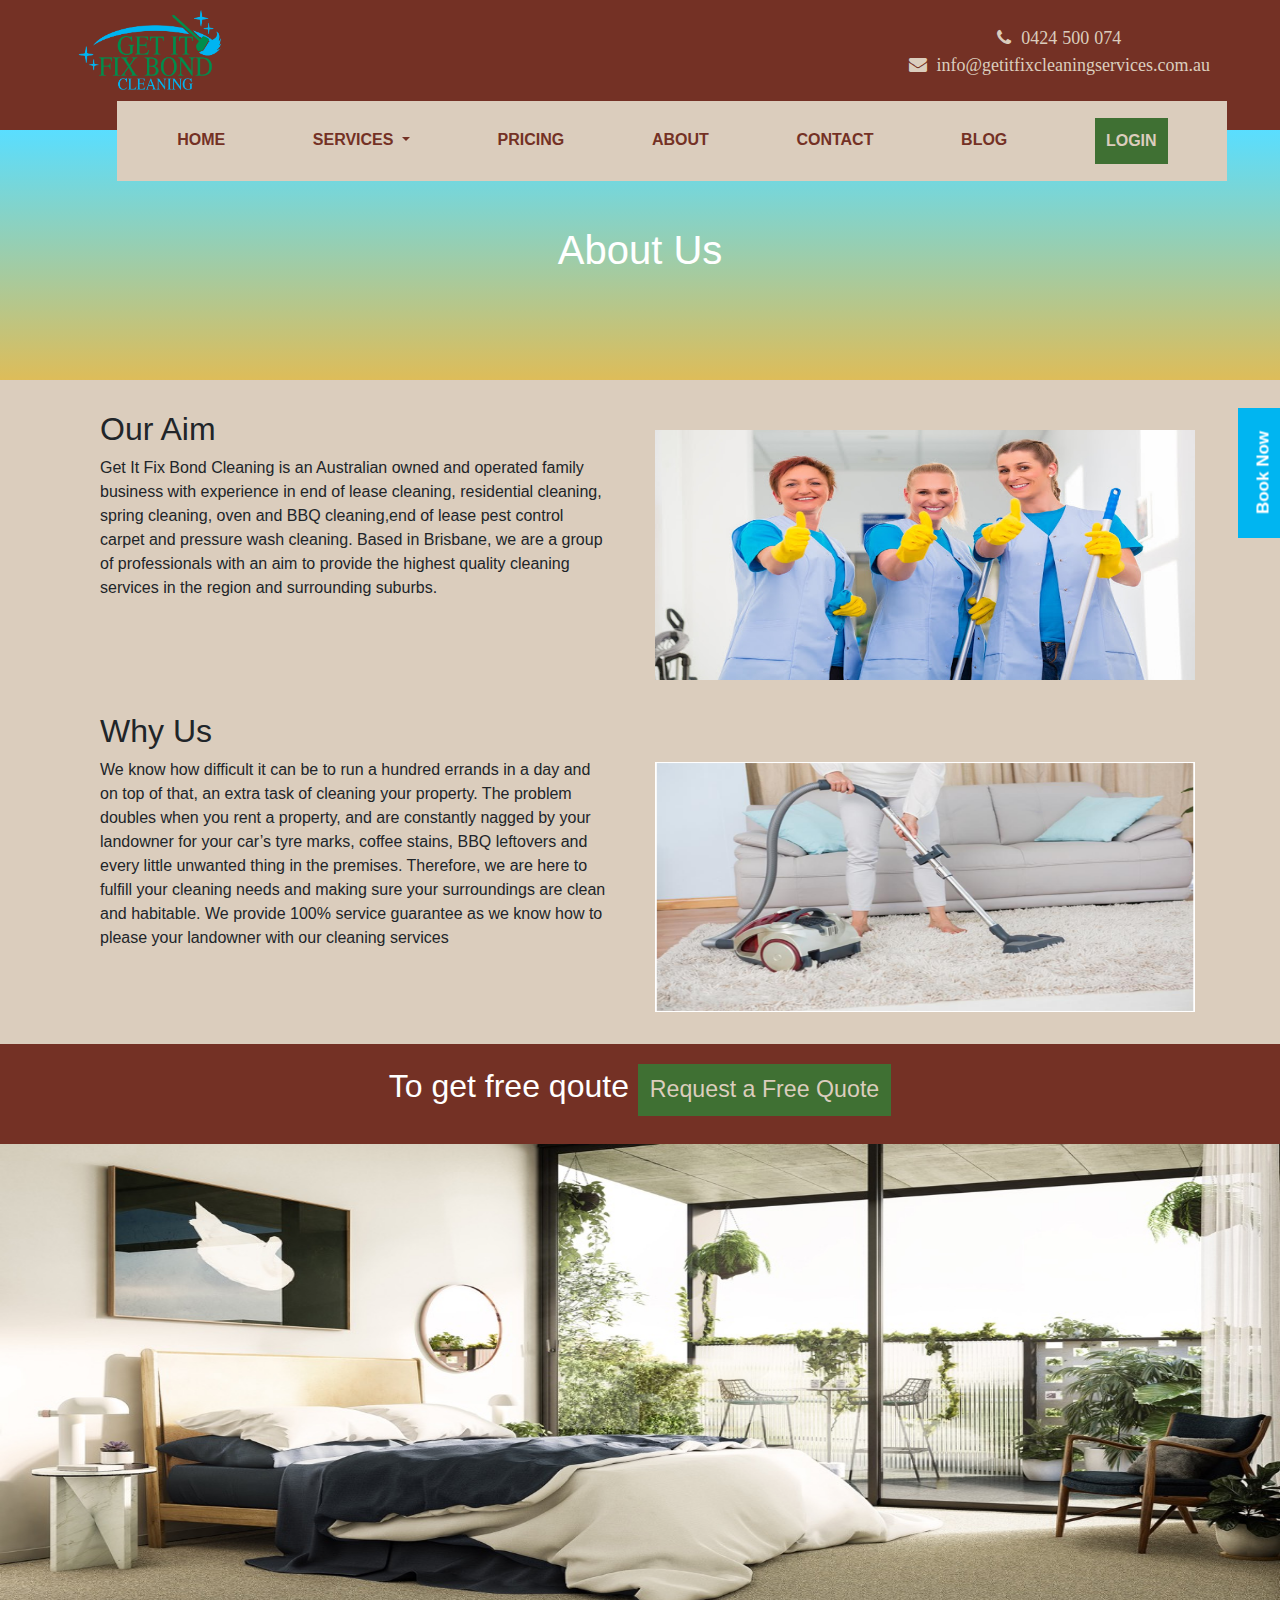
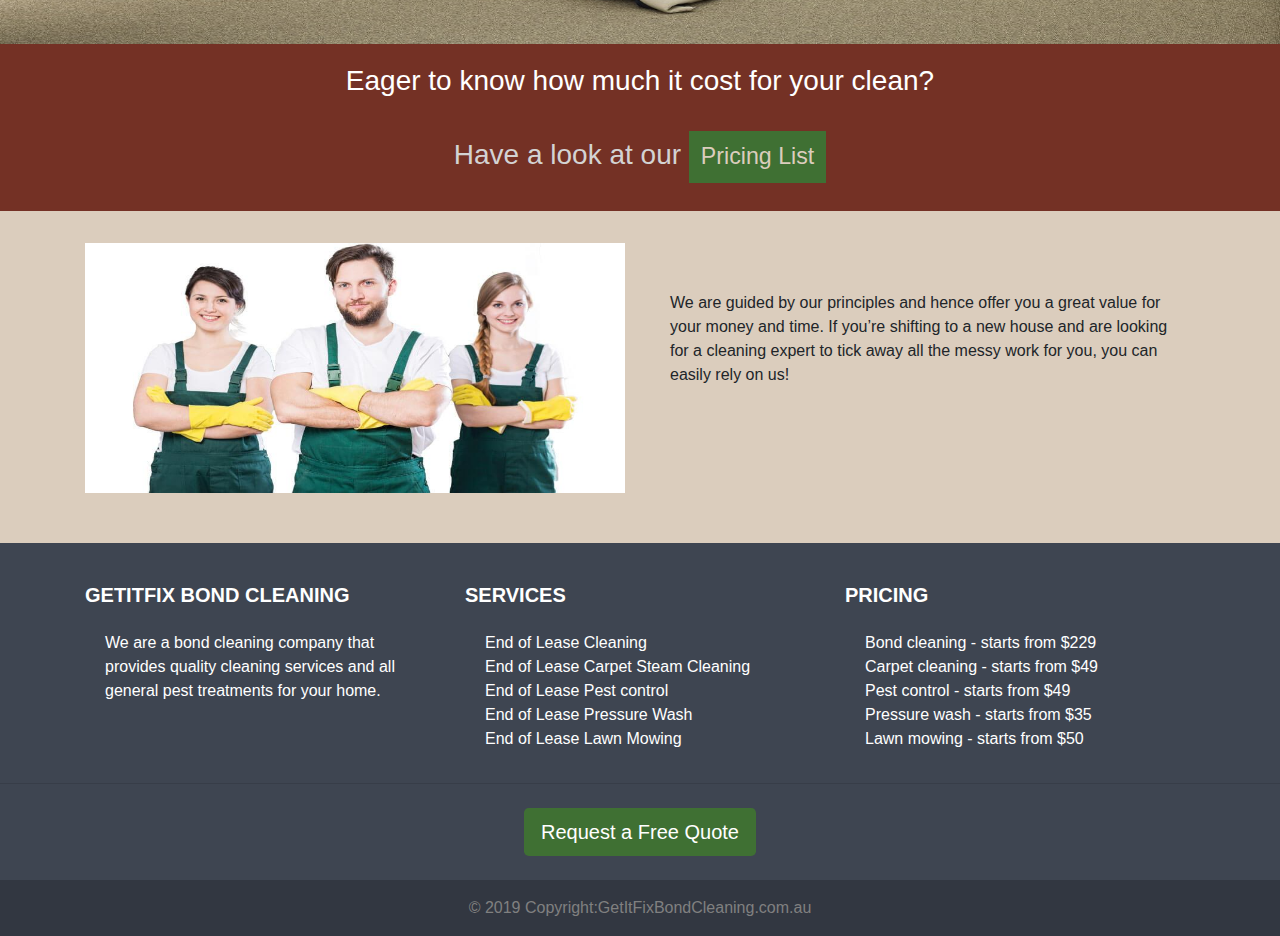
==== commit 04064a00: "Giving some final links and finishing" ====
--- a/about_us.html
+++ b/about_us.html
@@ -38,9 +38,8 @@
       </div>
     </div>
 
-    <div class="container y">
+    <div class="container ya">
   <nav class="navbar navbar-expand-md navbar-light container">
- <!--  <a class="navbar-brand" href="#"><img src="images/logo_getitfix.png" style="height: 100px; width: 100px;"> </a> -->
   <button class="navbar-toggler" type="button" data-toggle="collapse" data-target="#navbarNav" aria-controls="navbarNav" aria-expanded="false" aria-label="Toggle navigation">
     <span class="navbar-toggler-icon"></span>
   </button>
@@ -66,25 +65,121 @@
 
       <li id="menu-item-40" class="nav-item menu-item menu-item-type-post_type menu-item-object-page menu-item-40"><a href="pricing.php" class="nav-link">PRICING</a></li>
 
-      <li id="menu-item-963" class="nav-item menu-item menu-item-type-post_type menu-item-object-page menu-item-963 dropdown"><a href="#" class="nav-link home-item-space dropdown-toggle" data-toggle="dropdown" data_target="dropdown_target">ABOUT US
-        <span class="caret"></span></a>
-        <div class="dropdown-menu" aria-labelledby="dropdown_target">
-          <a href="about_us.html" class="dropdown-item">Our Story</a>
-          <div class="dropdown-divider"></div>
-          <a href="contact.html" class="dropdown-item">Contact Us</a>
-        </div>
-      </li>
+      <li id="menu-item-40" class="nav-item menu-item menu-item-type-post_type menu-item-object-page menu-item-40"><a href="about_us.html" class="nav-link">ABOUT</a></li>
+
+      <li id="menu-item-40" class="nav-item menu-item menu-item-type-post_type menu-item-object-page menu-item-40"><a href="contact.html" class="nav-link">CONTACT</a></li>
 
        <li id="menu-item-40" class="nav-item menu-item menu-item-type-post_type menu-item-object-page menu-item-40"><a href="blog.html" class="nav-link">BLOG</a></li>
 
-     <li id="menu-item-40" class="nav-item menu-item menu-item-type-post_type menu-item-object-page menu-item-40 lifts"><a href="login.html" class="nav-link"><button id="login-btn" class="login-btn" type="submit">LOGIN</button></a></li>
-
-     <li id="menu-item-40" class="nav-item menu-item menu-item-type-post_type menu-item-object-page menu-item-40 lifts"><a href="index.html" class="nav-link"><button id="request-button" class="request-button" type="submit">Request a Free Quote</button></a></li>
+     <li id="menu-item-40" class="nav-item menu-item menu-item-type-post_type menu-item-object-page menu-item-40 lifts"><a href="login.html" class="nav-link"><button id="login-btn" class="request-button" type="submit">LOGIN</button></a></li>
+
+    
 </ul>
 </div>
 </nav>
 </div>
 </div>
+
+
+
+<div id="stickyQuote">
+  <button data-toggle="modal" data-target="#bookingPopup" data-backdrop="static">Book Now</button>
+    </div>
+<!-- Modal -->
+<div class="modal" id="bookingPopup" tabindex="-1" role="dialog" aria-labelledby="bookingPopup" aria-hidden="true">
+  <div class="modal-dialog modal-dialog-centered" role="document">
+    <div class="modal-content">
+      <div class="modal-header">
+        <h5 class="modal-title" style="color: #743125;" id="exampleModalLongTitle">Book Now</h5>
+        <button type="button" class="close" data-dismiss="modal" aria-label="Close">
+          <span aria-hidden="true">&times;</span>
+        </button>
+      </div>
+      <div class="modal-body">
+        <div class="request-area">
+    <form id="popform">
+   <!-- <form id="myform"> -->
+    <h3 style="color:#3f7033">Personal Information</h3>
+    <hr>
+    <div class="form-group">
+      <label for="name">Name *</label>
+      <input type="text" class="form-control" id="name" placeholder="Your name" name="name" maxlength="30">
+    </div>
+    <div class="form-group">
+      <label for="email">Email *</label>
+      <input type="email" class="form-control" id="email" placeholder="yourname@abc.com" name="email" maxlength="30">
+    </div>
+    <div class="form-group">
+      <label for="phone">Phone number</label>
+      <input type="number" class="form-control" id="phone" placeholder="555 555 1212" name="phone" maxlength="15">
+    </div>
+    <h3 style="color:#3f7033">Address</h3>
+    <hr>
+    <div class="form-group">
+      <label for="name">Address *</label>
+      <input type="text" class="form-control" id="address" placeholder="Enter your address" name="name" maxlength="30">
+    </div>
+    <div class="form-group">
+      <label for="city">City *</label>
+      <input type="text" class="form-control" id="city" placeholder="Enter your city" name="email" maxlength="30">
+    </div>
+    <div class="form-group">
+      <label for="phone">State</label>
+      <input type="text" class="form-control" id="state" placeholder="Enter your state " name="phone" maxlength="15">
+    </div>
+    <div class="form-group">
+      <label for="phone">Post Code</label>
+      <input type="text" class="form-control" id="postcode" placeholder="Enter your post code" name="phone" maxlength="15">
+    </div>
+
+     <h3 style="color:#3f7033">Type of Service</h3>
+    <hr>
+    <div class="form-group">
+      <label for="service">Service</label><br>
+     
+      <input type="checkbox" id="service" value="End of Lease cleaning"> End of Lease cleaning <br><br>
+      <input type="checkbox" id="service1" value="End of Lease Carpet Steam Cleaning"> End of Lease Carpet Steam Cleaning <br><br>
+      <input type="checkbox" id="service2" value="End of Lease Pest Control "> End of Lease Pest Control  <br><br>
+      <input type="checkbox" id="service3" value="End of Lease Pressure Wash"> End of Lease Pressure Wash <br><br>
+      <input type="checkbox" id="service4" value="End of Lease lawn mowing"> End of Lease lawn mowing<br><br></div>
+      <div class="form-group">
+      <label for="bedroom">Bedroom</label><br>
+    
+      <input type="radio" id="bedroom"  name="bedroom"  value="1" checked> 1
+      <input type="radio" id="bedroom" class="radioSpacing" name="bedroom" value="2"> 2
+      <input type="radio" id="bedroom" class="radioSpacing" name="bedroom" value="3"> 3
+      <input type="radio" id="bedroom" class="radioSpacing" name="bedroom" value="4"> 4 
+      <input type="radio" id="bedroom" class="radioSpacing" name="bedroom" value="5"> 5<br><br></div>
+  
+      <div class="form-group">
+      <label for="bathroom">Bathroom</label><br>
+      
+      <input type="radio" id="bathroom" name="bathroom" value="1" checked> 1
+      <input type="radio" id="bathroom" name="bathroom" class="radioSpacing" value="2"> 2
+      <input type="radio" id="bathroom" name="bathroom" class="radioSpacing" value="3"> 3<br><br>
+     </div>
+
+    
+    <h3 style="color:#3f7033">Extras</h3>
+    <hr>
+    <div class="form-group"> 
+      <input type="checkbox" id="extras0" value="Wall wash">  Wall wash <br><br>
+      <input type="checkbox" id="extras1" value="Outside the windows">  Outside the windows <br><br>
+      <input type="checkbox" id="extras2" value="Heavy stains on the carpet">  Heavy stains on the carpet <br><br></div>
+    <div class="form-group">
+      <h3 style="color:#3f7033">Customer comments</h3>
+      <textarea class="form-control" rows="5" id="detail" placeholder="Additional details" name="message" maxlength="300"></textarea>
+    </div>
+    <button type="button" id="bookNow" class="btn btn-whatever">Book now</button>
+      
+    </form>
+
+  </div>
+      </div>
+    </div>
+  </div>
+</div>
+
 
 
 
@@ -167,7 +262,6 @@
      </div>
    </div>
    </div>
-
 <!-- Footer -->
  <footer class="page-footer font-small stylish-color-dark pt-4">
     <div class="container text-center text-md-left">
@@ -234,15 +328,62 @@
     <ul class="list-unstyled list-inline text-center py-2">
       
       <li class="list-inline-item">
-        <a href="index.html" class="btn btn-footer btn-lg btn-rounded">Request a free quote</a>
+        <button data-toggle="modal" class="btn btn-footer btn-lg btn-rounded" data-target="#exampleModalCenter" data-backdrop="static">Request a Free Quote</button>
+    </div>
+        <!-- <a href="#" id="footer-request" class="btn btn-footer btn-lg btn-rounded">Request a free quote</a> -->
       </li>
     </ul>
     
     <div class="footer-copyright text-center py-3">© 2019 Copyright:GetItFixBondCleaning.com.au
     </div>
 
+    <div class="modal" id="exampleModalCenter" tabindex="-1" role="dialog" aria-labelledby="exampleModalCenterTitle" aria-hidden="true">
+  <div class="modal-dialog modal-dialog-centered" role="document">
+    <div class="modal-content">
+      <div class="modal-header">
+        <h5 class="modal-title" style="color: #743125;" id="exampleModalLongTitle">Free Quote</h5>
+        <button type="button" class="close" data-dismiss="modal" aria-label="Close">
+          <span aria-hidden="true">&times;</span>
+        </button>
+      </div>
+      <div class="modal-body">
+        <div class="request-form">
+  <div class="request-area">
+    <form id="popform">
+   <!-- <form id="myform"> -->
+    <div class="form-group">
+      <label for="name">Name *</label>
+      <input type="text" class="form-control" id="name" placeholder="Your name" name="name" maxlength="30">
+    </div>
+    <div class="form-group">
+      <label for="email">Email *</label>
+      <input type="email" class="form-control" id="email" placeholder="yourname@abc.com" name="email" maxlength="30">
+    </div>
+    <div class="form-group">
+      <label for="phone">Phone number</label>
+      <input type="number" class="form-control" id="phone" placeholder="555 555 1212" name="phone" maxlength="15">
+    </div>
+    <div class="form-group">
+      <label for="subject">Subject *</label>
+      <input type="text" class="form-control" id="subject" placeholder="I want to get price for service (e.g. Bond cleaning)." name="subject" maxlength="100">
+    </div>
+    <div class="form-group">
+    <label for="detail">Message Detail</label>
+      <textarea class="form-control" rows="5" id="detail" placeholder="Additional details" name="message" maxlength="300"></textarea>
+    </div>
+    <button type="button" id="quote" class="btn btn-whatever">Send us your message</button>
+      
+    </form>
+</div>
+  </div>
+      </div>
+    </div>
+  </div>
+</div>
+
 </footer> 
 <!-- Footer -->
 
+
  </body>
   </html>
--- a/css/style.css
+++ b/css/style.css
@@ -14,6 +14,7 @@
     margin: 0;
     padding: 0;
     font-size: 1rem !important;
+    position: relative;
 }
 
 html, body {
@@ -51,7 +52,58 @@
 }
 .y{
     position:absolute;
-    top:14.5%;
+    top: 2.1%;
+    left: 8%;
+    z-index: 1000;
+}
+
+.ya{
+    position:absolute;
+    top: 4%;
+    left: 8%;
+    z-index: 1000;
+}
+
+.yb{
+    position:absolute;
+    top: 3.7%;
+    left: 8%;
+    z-index: 1000;
+}
+
+.yc{
+    position:absolute;
+    top: 4.6%;
+    left: 8%;
+    z-index: 1000;
+}
+
+
+
+.ye{
+    position:absolute;
+    top: 3.5%;
+    left: 8%;
+    z-index: 1000;
+}
+
+.yf{
+    position:absolute;
+    top: 4.7%;
+    left: 8%;
+    z-index: 1000;
+}
+
+.yg{
+    position:absolute;
+    top: 2.3%;
+    left: 8%;
+    z-index: 1000;
+}
+
+.yh{
+    position:absolute;
+    top: 2.9%;
     left: 8%;
     z-index: 1000;
 }
@@ -120,6 +172,7 @@
     /*width: 99%;*/
     height: 5em;
 }
+
 /* change navbar background */
 .navbar {
   background: #dbcdbd !important;
@@ -161,7 +214,7 @@
 }
 /* change navbar-toggler inside lines color (stroke) */
 .navbar-light span.navbar-toggler-icon {
-  background-image: url("data:image/svg+xml;charset=utf8,%3Csvg viewBox='0 0 32 32' xmlns='http://www.w3.org/2000/svg'%3E%3Cpath stroke='#dbcdbd' stroke-width='2' stroke-linecap='round' stroke-miterlimit='10' d='M4 8h24M4 16h24M4 24h24'/%3E%3C/svg%3E");
+  background-image: url("data:image/svg+xml;charset=utf8,%3Csvg viewBox='0 0 32 32' xmlns='http://www.w3.org/2000/svg'%3E%3Cpath stroke='white' stroke-width='2' stroke-linecap='round' stroke-miterlimit='10' d='M4 8h24M4 16h24M4 24h24'/%3E%3C/svg%3E");
   color: black;
 }
 /* change hamburger button border color */
@@ -169,6 +222,46 @@
   border-color: #dbcdbd !important;
 }
 
+.float-button {
+position: fixed;
+right: -77px;
+top: 270px;
+transition: all 0.2s ease-in 0s;//this is the key attribute
+z-index: 9999;
+cursor: pointer;
+}
+
+#stickyQuote {
+  height: 0px;
+  width: 85px;
+  position: fixed;
+  right: 0;
+  top: 55%;
+  z-index: 1000;
+  transform: rotate(-90deg);
+  -webkit-transform: rotate(-90deg);
+  -moz-transform: rotate(-90deg);
+  -o-transform: rotate(-90deg);
+  filter: progid:DXImageTransform.Microsoft.BasicImage(rotation=3);
+}
+
+#stickyQuote button {
+  display: block;
+  background:#00b5f1;
+  height: 50px;
+  padding: 10px 0px 40px 0px;
+  width: 130px;
+  text-align: center;
+  color: #fff;
+  border: 3px solid #00b5f1;
+  font-size: 17px;
+  font-weight: bold;
+  text-decoration: none;
+}
+#stickyQuote button:hover {
+  background:#00495d;
+  border: 3px solid #00495d;
+}
 
 .fixed-back { 
   width: 100%;
@@ -285,7 +378,7 @@
   background-color: #dbcdbd;
   border: 1px solid #dbcdbd;
   text-align: center;
-  z-index: 1000;
+  z-index: 500;
   box-shadow: 0 4px 8px 0 rgba(0, 0, 0, 0.2), 0 6px 20px 0 rgba(0, 0, 0, 0.19);
 }
 
@@ -348,6 +441,19 @@
     border-color: #743125 !important;
     font-size: 1rem !important;
 }
+
+#popform{
+  width: 100%;
+  height: auto;
+  vertical-align: middle;
+  margin-top: 2rem;
+  border: 4px solid #743125;
+  border-radius: 10px;
+  padding: 20px;  
+  background-color: #d2c3ad;
+  box-shadow: 0 1px 1px 0 rgba(0, 0, 0, 0.4), 0 1px 1px 0 rgba(0, 0, 0, 0.35);
+}
+
 #myform {
   width: 70%;
   height: auto;
@@ -507,6 +613,7 @@
 .btn-footer {
   background-color: #3f7033;
   border-color: #3f7033;
+  color: white;
 }
 
 .btn-footer:hover {
@@ -1839,6 +1946,7 @@
 
 .div-services:hover .anim-image {
   opacity: 0.3;
+
 }
 
 .div-services:hover .anim-middle {
@@ -1872,8 +1980,75 @@
    padding: 1rem;
 }
 
+.discount-div {
+  margin-left: 0.4rem;
+  height: auto;
+  width: 300px;
+  background-color:  #ffb84d ;
+}
+
+.discount-div h5 {
+  background-color: #cc7a00;
+   color: white;
+   padding: 1rem;
+}
+
+
+.blog-div {
+  margin-left: 1rem;
+  height: auto;
+  width: 300px;
+  background-color: #f2f2f2;
+}
+
+.blog-div h5 {
+  background-color: #004466;
+   color: white;
+   padding: 1rem;
+}
+.quote-div {
+  margin-top: 3rem;
+  margin-left:1rem;
+  height: auto;
+  width: 300px;
+  background-color: #e6ff99;
+}
+
+.quote-div h5 {
+  background-color: #558000;
+   color: white;
+   padding: 1rem;
+}
+.book-div {
+  margin-top: 3rem;
+  margin-left:2.2rem;
+  height: auto;
+  width: 300px;
+  background-color: #ffa366;
+}
+
+.book-div h5 {
+  background-color: #cc3300;
+   color: white;
+   padding: 1rem;
+}
+.customer-div {
+  margin-top: 3rem;
+  margin-left:2rem;
+  height: auto;
+  width: 300px;
+  background-color: #0086b3;
+}
+
+.customer-div h5 {
+  background-color: #006080;
+   color: white;
+   padding: 1rem;
+}
+
 
 .review-div {
+  margin-left: 5rem;
   height: auto;
   width: 300px;
   background-color: #0099cc;
@@ -1881,6 +2056,19 @@
 
 .review-div h5 {
   background-color: #007399;
+   color: white;
+   padding: 1rem;
+}
+.book-now-div {
+  margin-bottom: 4rem;
+  margin-left:20rem;
+  height: auto;
+  width: 300px;
+  background-color: #ffa366;
+}
+
+.book-now-div h5 {
+  background-color: #cc3300;
    color: white;
    padding: 1rem;
 }
@@ -1901,3 +2089,151 @@
   background-color: #d2c3ad;
   box-shadow: 0 1px 1px 0 rgba(0, 0, 0, 0.4), 0 1px 1px 0 rgba(0, 0, 0, 0.35);
 }
+
+
+/* blog css*/
+
+.blog-top-div{
+    background:  
+    linear-gradient(
+      rgba(204, 153, 0, 0.45), 
+      rgba(153, 204, 255, 0.45)
+    ),
+    url('http://192.168.64.2/GetItFix/images/blgg.jpeg');
+      height: 250px;
+  width: 100%;
+  background-repeat: no-repeat;
+  background-size: cover;
+  color: white;
+}
+
+.blog-top-div h1 {
+  padding-top: 6rem;
+}
+
+.content1{
+  margin-left: 0px;
+  padding: 20px;
+  color: white;
+  height: 400px;
+  background-color: #404040;
+  
+}
+
+.content1 h5, li {
+  padding: 0px 20px 0px 20px;
+}
+
+.blog-img2{
+  height: 400px;
+  width: 400px;
+}
+
+
+  .tips3 {
+  background-color: #404040;
+}
+
+.back-clr{
+  background-color: rgb(220,220,220);
+}
+.blog-services {
+  display: table;
+  height: auto;
+  width: 340px;
+  background-color: #dbcdbd;
+  border: 1px solid #dbcdbd;
+  padding-bottom: 20px;
+  
+  z-index: 1000;
+  box-shadow: 0 4px 8px 0 rgba(0, 0, 0, 0.2), 0 6px 20px 0 rgba(0, 0, 0, 0.19);
+}
+
+.blog-services h5 {
+  padding: 20px 20px 10px 20px;
+  paddin
+}
+
+.blog-services li {
+  padding: 10px 20px 0px 0px;
+}
+
+.blog-tips {
+  padding: 4rem;
+  background:  
+    linear-gradient(
+      
+      rgb(242, 240, 233),
+      rgb(102, 102, 102),
+      rgb(64, 64, 64),
+      rgb(51, 51, 51)
+    );
+}
+
+.blog-work {
+  background-color: #743125;
+  color: white;
+  text-align: center;
+  padding: 20px;
+}
+
+.blog-work span{
+  color: lightgrey;
+  font-size: 20px;
+}
+
+.blog-full-image {
+  width:100%;
+  height: 600px;
+}
+
+.profile-pic {
+  position: relative;
+  display: inline-block;
+}
+
+.edit {
+  padding-top: 7px; 
+  padding-right: 7px;
+  position: absolute;
+  right: 0;
+  top: 0;
+}
+
+.edit a {
+  color: black;
+}
+
+.fa-pencil {
+  color: black;
+}
+
+.fa-remove {
+  color: black;
+  padding: 0rem;
+  margin: 0px;
+  float: right;
+}
+
+.admin-quote{
+  text-align: center;
+  margin-top: 2rem;
+}
+/*..............................*/
+.admin-cust-quote{
+  margin: 20px;
+  display: inline-block;
+  width: 500px;
+  height: auto;
+  background-color: #c0a78c;
+  padding: 10px 10px 0px 10px;
+  /*box-shadow: 4px 4px 8px 4px rgba(0, 0, 0, 0.4), 4px 6px 20px 4px rgba(0, 0, 0, 0.35);*/
+}
+
+
+
+.admin-cust-quote-txt{
+  text-align: left;
+  line-height: 1.5em;
+  padding-left: 10px;
+}
--- a/css/responsive3.css
+++ b/css/responsive3.css
@@ -8,6 +8,28 @@
 @media screen and (max-width : 1075px)  {
 .y {
 	left: 4%;
-	top: 16.5%; 
+	top: 2%; 
+}
+
+.big-pic {
+  margin-top: 3rem;
+  margin-left: 15px;
+}
+}
+
+@media screen and (max-width : 1045px)  {
+
+.y {
+	left: 4%;
+	top: 2%; 
+}
+
+.blog-services {
+    width: 285px;
+}
+
+.big-pic {
+  margin-top: 3rem;
+  margin-left: 15px;
 }
 }--- a/css/responsive2.css
+++ b/css/responsive2.css
@@ -3,7 +3,7 @@
 and (min-device-width : 1024px) 
 and (max-device-width : 1366px)  {
     .y {
-    top: 7.25%;
+    top: 2%;
     left: 4%;
 }
 
@@ -27,35 +27,50 @@
     font-size: 1.75rem;
     padding: 10px 20px 10px 20px;
 }
+.blog-tips {
+
+    margin-left: 5px;
+}
 }
 
 @media screen and (max-width : 1023px)  {
     .y {
 	left: 4%;
-	top: 16.5%; 
+	top: 2%; 
 }
 }
 
-@media screen and (max-width: 1010px) {
-.y {
-    left: 2%;
-	top: 16.5%; 
-}
-}
+
 
 @media screen and (max-width: 991px) {
 .y {
-    left: 12%;
-	top: 16.5%; 
+    left: 6%;
+    top: 1.2%;
 }
+
+.container {
+    max-width: 880px;
+}
+
+
 
 .col-md-4 {
     flex: 1 0 100%;
     max-width: 100%;
 }
 
+.big-pic {
+    margin-left: 0px;
+}
+
 .div-services {
-    width: 500px;
+    width: 300px;
+    margin-left: 5rem;
+}
+
+
+.div-break {
+    margin-top: 50px;
 }
 
 .home-srv-img {
@@ -81,19 +96,70 @@
 .pest-work1 {
     width: 300px;
 }
+
+.blog-services{
+    width: 600px;
+ margin-bottom: 2rem;  
+ margin-left: 2rem;
+ padding-bottom: 2rem;
 }
+
+.blog-services img{
+    height: 400px !important;
+}
+}
+
 
 @media screen and (max-width: 910px) {
 
 .carpet-vacuum-text {
     padding: 30px 50px 20px 60px;
 }
+
+.container {
+    max-width: 870px;
+}
+
+.y {
+    left: 2%;
+    top: 1.2%;
+}
+
+.blog-full-image {
+    height: 500px;
+    width: 100%;
+}
+}
+
+@media screen and (max-width: 880px) {
+.y {
+    left: 2%;
+	top: 1.2%; 
+}
+
+#navbarNav li{
+  /*padding-left:30px;*/
+  padding-right:15px;
+}
+
+.container {
+    max-width: 850px;
+}
 }
 
 @media screen and (max-width: 850px) {
 .y {
-    left: 8%;
-	top: 16.5%; 
+    left: 2%;
+    top: 1.2%; 
+}
+
+#navbarNav li{
+  /*padding-left:30px;*/
+  padding-right:8px;
+}
+
+.container {
+    max-width: 800px;
 }
 
 .bond-services-list{  
@@ -107,4 +173,26 @@
 .carpet-price {
     margin-left: 10rem;
 }
-}+
+
+.blog-full-image{
+    height: 450px;
+}
+}
+
+@media screen and (max-width: 850px) {
+.y {
+    left: 2%;
+    top: 1.2%; 
+}
+
+#navbarNav li{
+  /*padding-left:30px;*/
+  padding-right:5px;
+}
+
+.container {
+    max-width: 780px;
+}
+}
+
--- a/css/responsive1.css
+++ b/css/responsive1.css
@@ -11,8 +11,13 @@
     font-size: 1rem !important;    
 }
     .y {
-    top: 9.5%;
-    left: 3%;
+    top: 1.2%;
+    left: 0%;
+}
+
+#navbarNav li{
+  font-size: 0.9rem !important;
+  padding-right:5px;
 }
 
 .col-md-4 {
@@ -130,6 +135,17 @@
     width: 85%;
     margin-bottom: 2rem;
 }
+
+.content1 h5, li {
+    padding: 0px 60px 0px 20px;
+}
+
+h5, h5 {
+    font-size: 1.60rem;
+}
+li{
+    font-size: 1.40rem;
+}
 }
 
 @media screen and (max-width: 767px) {
@@ -158,7 +174,7 @@
 
 .y {
     position: absolute;
-    top: 16.5%;
+    top: 1.2%;
     left: 30% !important;
 }
 
@@ -192,4 +208,27 @@
 .about-full-image {
     height: 400px;
 }
-}+.blog-services{
+ margin-left: 0px;
+ width: 500px;
+}
+
+
+.pressure-intro h4 {
+    margin-top: 20px;
+}
+}
+
+@media screen and (max-width: 690px) {
+.blog-full-image{
+    height: 400px;
+}
+
+
+.pressure-call h4{
+    font-size: 20px !important;
+}
+}
+
+
+@--- a/css/responsive.css
+++ b/css/responsive.css
@@ -20,7 +20,7 @@
 
 .y {
     position: absolute;
-    top: 16.5%;
+    top: 1.2%;
     left: 30% !important;
 }
 
@@ -68,7 +68,37 @@
     height: 300px;
 }
 
+
+
+.blog-img2 {
+    width: 100%;
+}
+
+.blog-full-image{
+    height: 350px;
+}
+
+.blog-services{
+  width: 400px;
+}
+.blog-services img{
+  height: 300px !important;
+}
+}
+
+@media screen and (max-width: 610px) {
+.blog-full-image{
+    height: 450px;
+}
+}
+
+
 @media screen and (max-width: 575px) {
+
+.div-services {
+    margin-left: 1rem;
+}
+
 .carpet-price {
     margin-left: 0.5rem;
     font-size: 1.45rem;
@@ -99,7 +129,44 @@
     margin-top: 20px;
 }
 
-}
+.pressure-call h4{
+    font-size: 17px !important;
+}
+
+}
+
+@media screen and (max-width: 560px) {
+  .blog-full-image {
+    height: 300px;
+  }
+}
+
+
+@media screen and (max-width: 550px) {
+
+.blog-services{
+    width: 325px;
+  }
+  .blog-services img{
+   height: 250px;
+  }
+
+}
+
+@media screen and (max-width: 415px) {
+
+.blog-services{
+    width: 230px;
+    margin-left: 0rem;
+  }
+  .blog-services img{
+   height: 200px !important;
+   width:  250px !important;
+  }
+
+}
+
+
 
 @media screen and (max-width: 477px) { 
 .carpet-price {
@@ -114,7 +181,16 @@
 .about-full-image {
     height: 200px;
 }
-}
+
+.blog-full-image {
+    height: 250px;
+  }
+
+  .div-services {
+    margin-left: 0rem;
+}
+}
+
 @media screen and (max-width: 430px) {
 .navbar-collapse {
         padding: 10px 120px 10px 50px;
@@ -138,6 +214,7 @@
 }
 .div-services {
     width: 300px;
+    margin-left: 0rem;
 }
 
 .home-srv-img {
@@ -181,6 +258,17 @@
 
 .about-button {
     margin-top: 20px;
+}
+
+.blog-full-image {
+    height: 260px;
+  }
+}
+
+
+@media screen and (max-width: 400px) {
+.blogSpace {
+  overflow-x: hidden;
 }
 }
 
@@ -259,4 +347,19 @@
 .carpet-vacuum-text {
     font-size: 1.15rem;
 }
+.pressure-work-process{
+  width: 250px;
+}
+.pressure-process-img{
+  width: 250px !important;
+}
+.lawn-all-service {
+  width: 250px;
+  margin-left: 20px;
+}
+
+.lawn-service-img {
+  width: 250px;
+  }
+}
 }